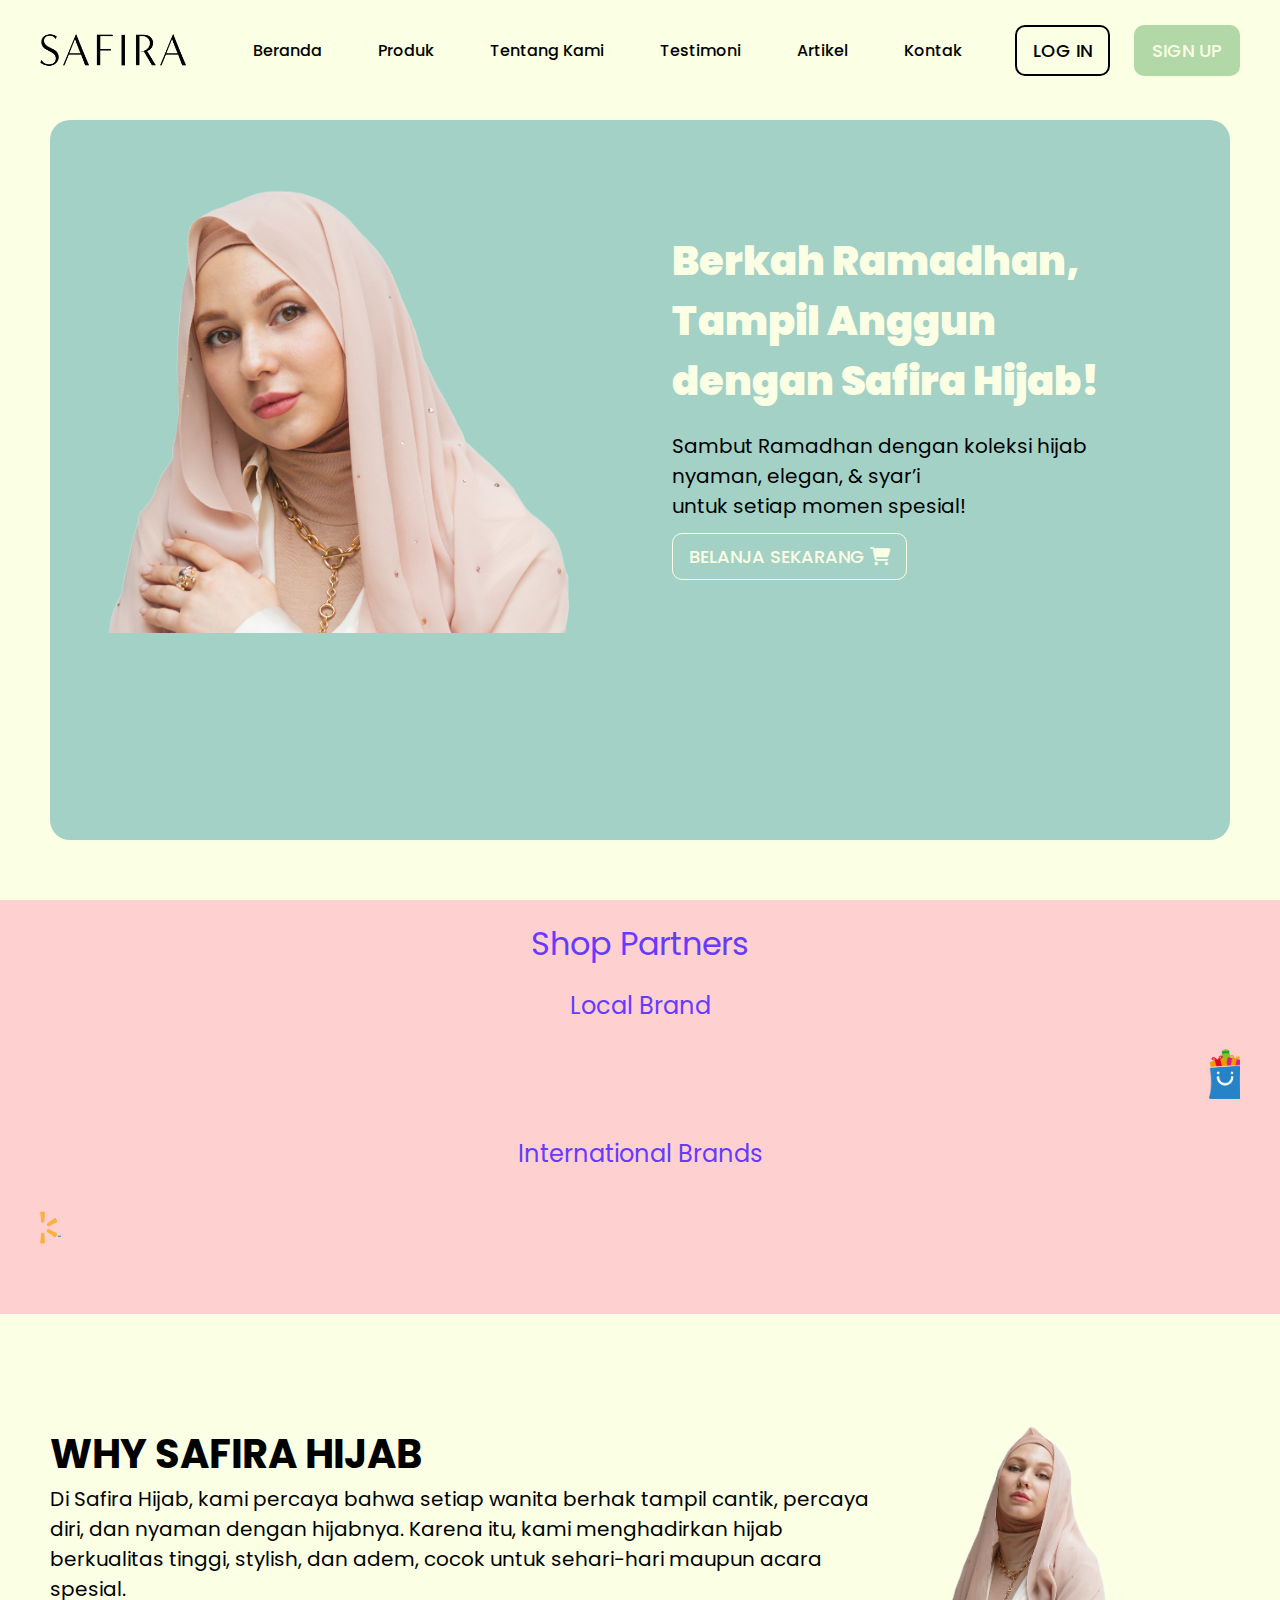
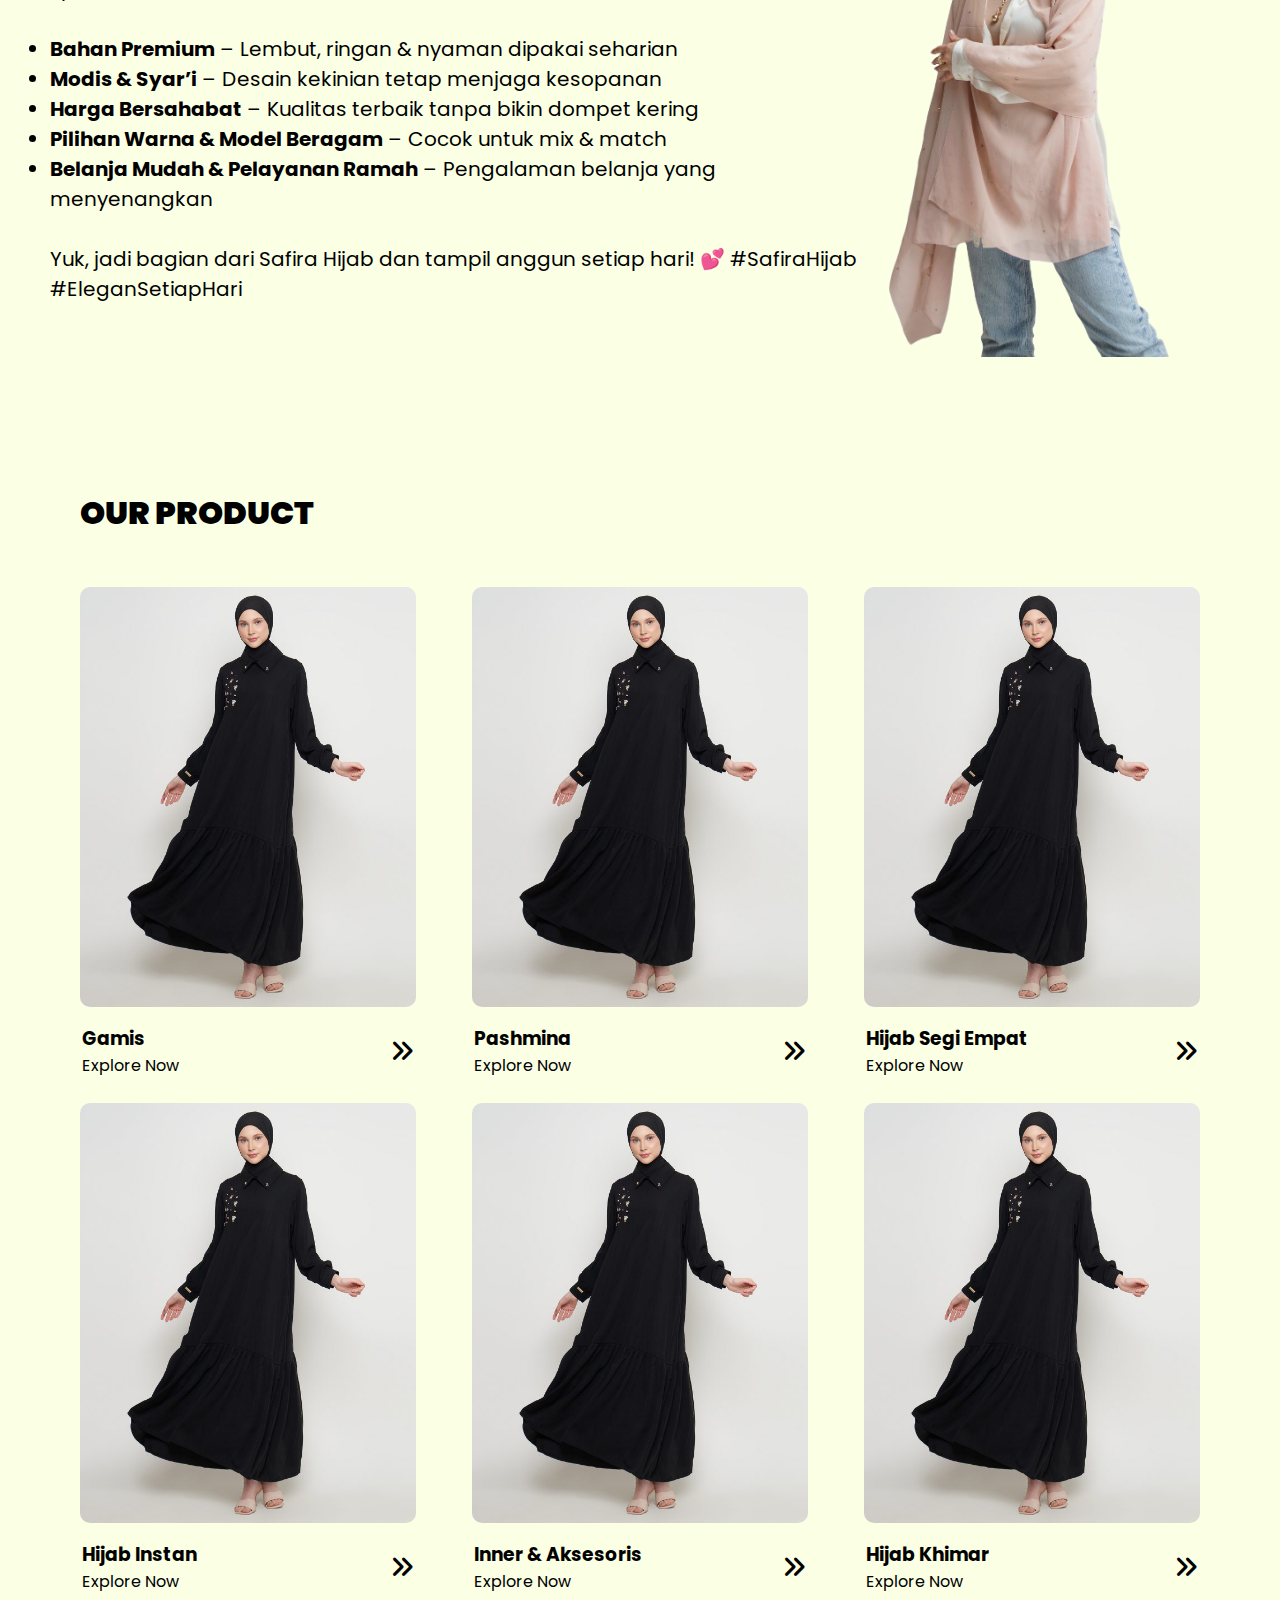
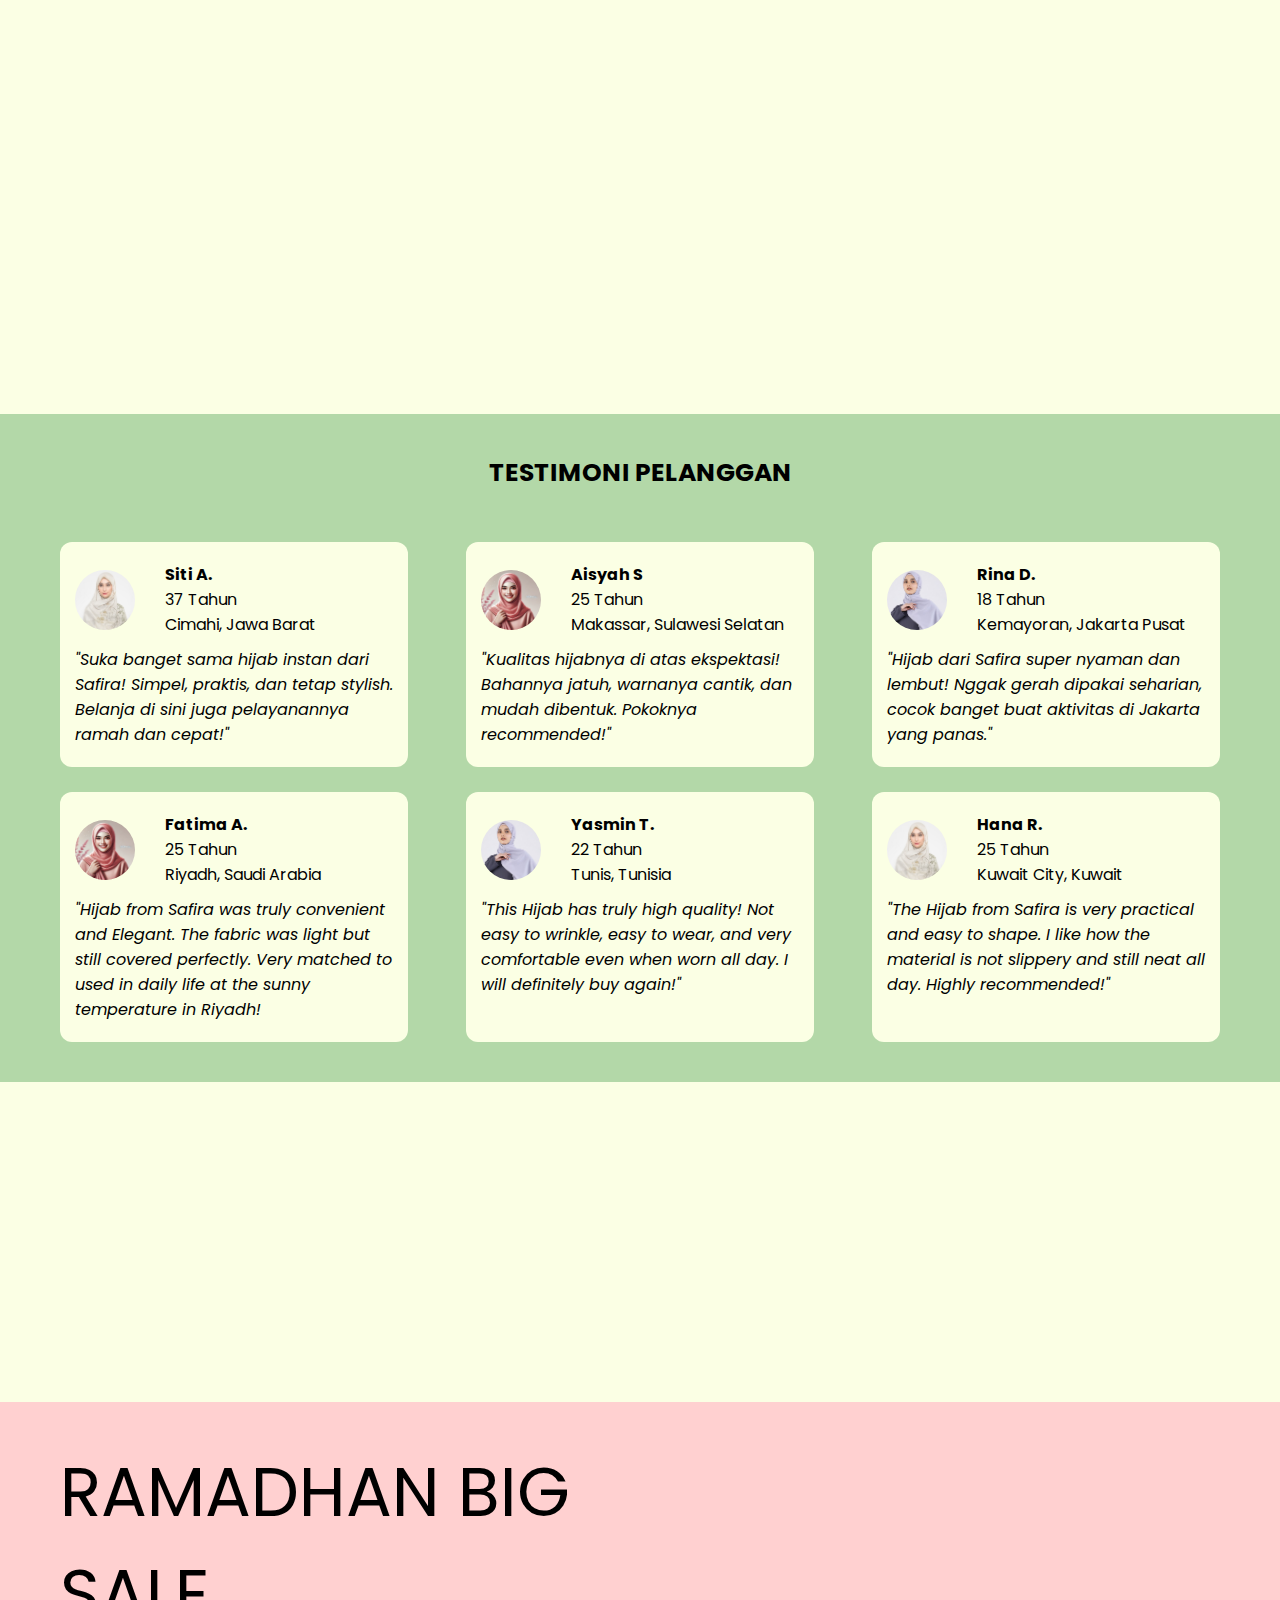
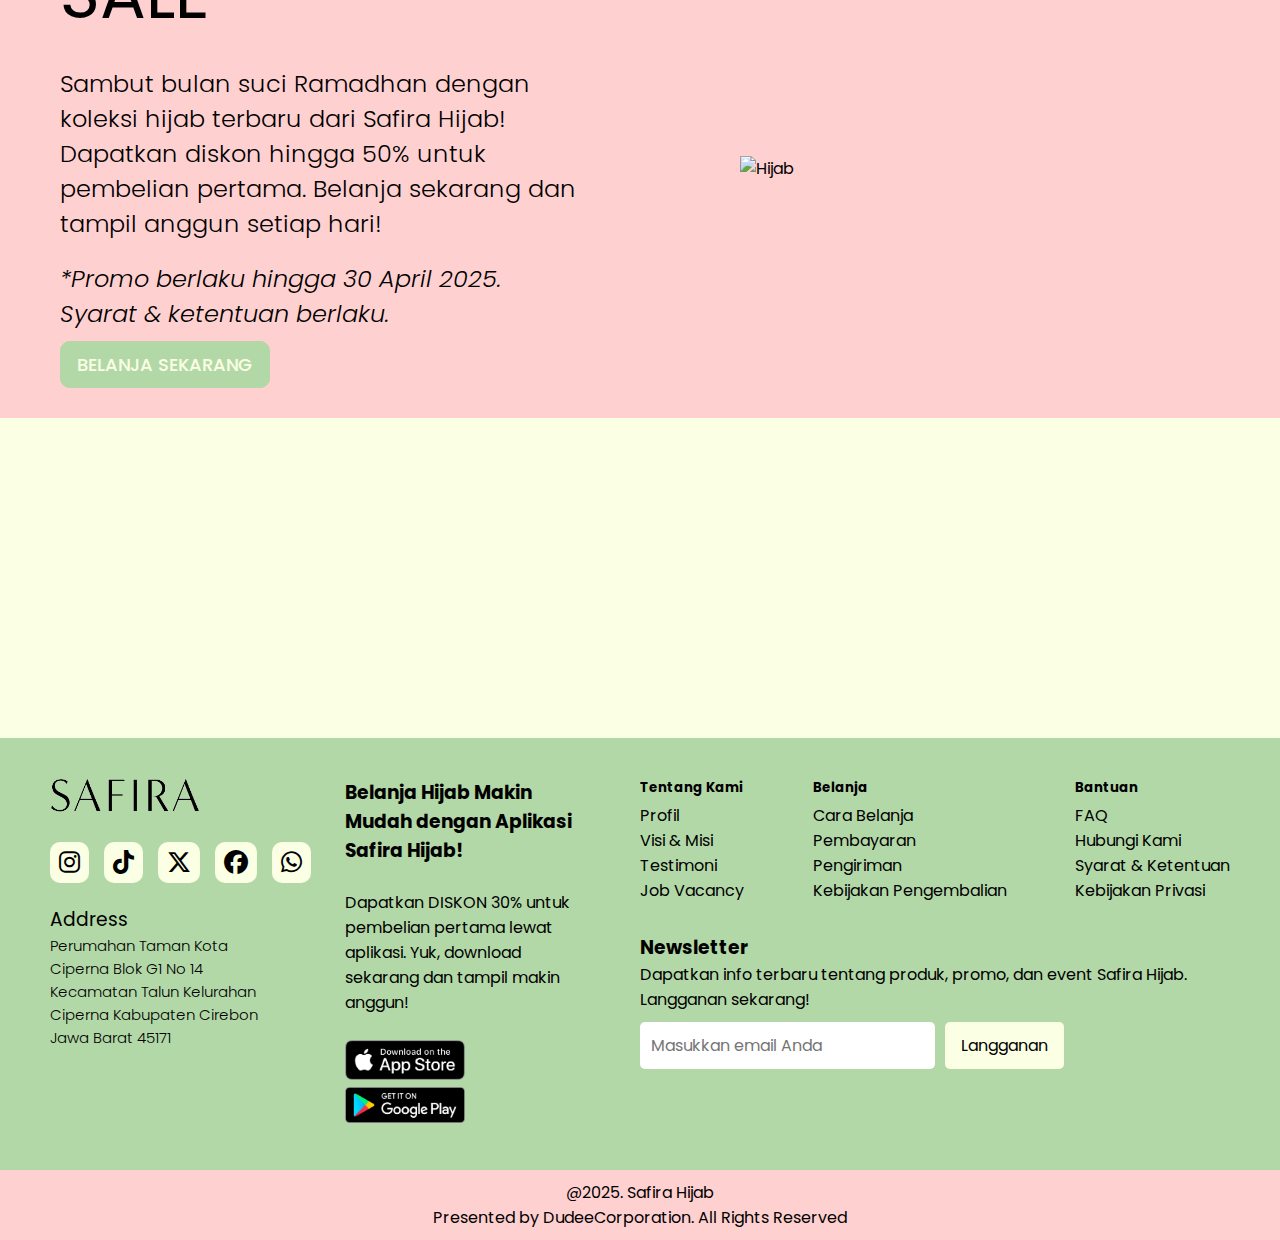
==== index.html @ 0e2db5dd "Safira Hijab First Deploy" ====
<!DOCTYPE html>
<html lang="en">
  <head>
    <meta charset="UTF-8" />
    <meta name="viewport" content="width=device-width, initial-scale=1.0" />
    <title>Safira Hijab | Hijab Simpel, Anggun, dan Stylish</title>
    <!-- CSS Links -->
    <link rel="stylesheet" href="style.css" />
    <!-- Google Fonts -->
    <link rel="preconnect" href="https://fonts.googleapis.com" />
    <link rel="preconnect" href="https://fonts.gstatic.com" crossorigin />
    <link
      href="https://fonts.googleapis.com/css2?family=Poppins:ital,wght@0,100;0,200;0,300;0,400;0,500;0,600;0,700;0,800;0,900;1,100;1,200;1,300;1,400;1,500;1,600;1,700;1,800;1,900&display=swap"
      rel="stylesheet"
    />
    <!-- Font Awesome -->
    <link
      rel="stylesheet"
      href="https://cdnjs.cloudflare.com/ajax/libs/font-awesome/6.7.2/css/all.min.css"
    />
  </head>
  <body>
    <!-- Header/Navbar and Home -->
    <header class="safira-hijab-header">
      <div class="header-logo">
        <img src="img/safira.png" alt="Safira Hijab Logo" />
      </div>

      <nav class="header-navbar">
        <ul>
          <li><a href="#">Beranda</a></li>
          <li><a href="#">Produk</a></li>
          <li><a href="#">Tentang Kami</a></li>
          <li><a href="#">Testimoni</a></li>
          <li><a href="#">Artikel</a></li>
          <li><a href="#">Kontak</a></li>
        </ul>
      </nav>

      <div class="header-log-in-and-sign-up-section">
        <a href="" class="log-in-button">LOG IN</a>
        <a href="" class="sign-up-button">SIGN UP</a>
      </div>
    </header>

    <!-- Safira Hijab Hero Section -->
    <section class="safira-hijab-hero-section">
      <div class="hero-section-image-and-content-section">
        <div class="hero-section-image">
          <img src="img/Hijab 3.png" alt=" Hijab" />
        </div>

        <div class="hero-section-content">
          <h1>Berkah Ramadhan,<br />Tampil Anggun dengan Safira Hijab!</h1>
          <p>
            Sambut Ramadhan dengan koleksi hijab nyaman, elegan, & syar’i<br />untuk
            setiap momen spesial!
          </p>
          <a href="" class="shop-now-button"
            >BELANJA SEKARANG <i class="fas fa-shopping-cart"></i
          ></a>
        </div>
      </div>
    </section>

    <!-- Safira Hijab Online Shop Partners -->
    <section class="safira-hijab-online-shop-partners">
      <h3>Shop Partners</h3>

      <div class="local-brand">
        <h4>Local Brand</h4>

        <div class="local-brand-list">
          <marquee behavior="scroll" direction="left" scrollamount="5">
            <img src="img/Blibli.com.png" alt="Blibli" />
            <img src="img/Bukalapak.png" alt="Bukalapak" />
            <img src="img/Lazada.png" alt="Lazada" />
            <img src="img/tokopedia.png" alt="Tokopedia" />
            <img src="img/elzatta.webp" alt="Elzatta" />
            <img src="img/rabbani.png" alt="Rabbani" />
            <img src="img/Zalora_Group.png" alt="Zalora" />
            <img src="img/Zoya.png" alt="Zoya" />
          </marquee>
        </div>
      </div>

      <div class="international-brands">
        <h4>International Brands</h4>

        <div class="international-brands-list">
          <marquee behavior="scroll" direction="right" scrollamount="5">
            <img src="img/Shopee.png" alt="Shopee" />
            <img src="img/Tiktok Shop.png" alt="Tiktok Shop" />
            <img src="img/Alibaba.png" alt="Alibaba" />
            <img src="img/Amazon-Logo.png" alt="Amazon" />
            <img src="img/EBay.png" alt="eBay" />
            <img src="img/Shopify_Logo.png" alt="Shopify" />
            <img src="img/Walmart.png" alt="Walmart" />
          </marquee>
        </div>
      </div>
    </section>

    <!-- Safira Hijab Main Section -->
    <main>
      <!-- Why Safira Hijab ? Section -->
      <article class="why-safira-hijab-section">
        <div class="why-safira-hijab-content">
          <h1>WHY SAFIRA HIJAB</h1>
          <p>
            Di Safira Hijab, kami percaya bahwa setiap wanita berhak tampil
            cantik, percaya diri, dan nyaman dengan hijabnya. Karena itu, kami
            menghadirkan hijab berkualitas tinggi, stylish, dan adem, cocok
            untuk sehari-hari maupun acara spesial.
          </p>

          <br />

          <ul>
            <li>
              <b>Bahan Premium</b> – Lembut, ringan & nyaman dipakai seharian
            </li>
            <li>
              <b>Modis & Syar’i</b> – Desain kekinian tetap menjaga kesopanan
            </li>
            <li>
              <b>Harga Bersahabat</b> – Kualitas terbaik tanpa bikin dompet
              kering
            </li>
            <li>
              <b>Pilihan Warna & Model Beragam</b> – Cocok untuk mix & match
            </li>
            <li>
              <b>Belanja Mudah & Pelayanan Ramah</b> – Pengalaman belanja yang
              menyenangkan
            </li>
          </ul>

          <br />

          <p>
            Yuk, jadi bagian dari Safira Hijab dan tampil anggun setiap hari! 💕
            #SafiraHijab #EleganSetiapHari
          </p>
        </div>

        <di class="why-safira-hijab-image">
          <img src="img/woman-wearing-hijab.png" alt="Hijab" />
        </di>
      </article>

      <!-- Safira Hijab Our Product Section -->
      <article class="safira-hijab-our-product-section">
        <h2>OUR PRODUCT</h2>

        <div class="product-list">
          <div class="product 1">
            <img src="img/Gamis.jpg" alt="Gamis" />
            <div class="product-content">
              <div class="product-text">
                <h3>Gamis</h3>
                <p>Explore Now</p>
              </div>

              <a href=""><i class="fas fa-angle-double-right"></i></a>
            </div>
          </div>

          <div class="product 2">
            <img src="img/Gamis.jpg" alt="Pashmina" />
            <div class="product-content">
              <div class="product-text">
                <h3>Pashmina</h3>
                <p>Explore Now</p>
              </div>

              <a href=""><i class="fas fa-angle-double-right"></i></a>
            </div>
          </div>

          <div class="product 3">
            <img src="img/Gamis.jpg" alt="Hijab Segi Empat" />
            <div class="product-content">
              <div class="product-text">
                <h3>Hijab Segi Empat</h3>
                <p>Explore Now</p>
              </div>

              <a href=""><i class="fas fa-angle-double-right"></i></a>
            </div>
          </div>

          <div class="product 4">
            <img src="img/Gamis.jpg" alt="Hijab Instan" />
            <div class="product-content">
              <div class="product-text">
                <h3>Hijab Instan</h3>
                <p>Explore Now</p>
              </div>

              <a href=""><i class="fas fa-angle-double-right"></i></a>
            </div>
          </div>

          <div class="product 5">
            <img src="img/Gamis.jpg" alt="Inner dan Aksesoris" />
            <div class="product-content">
              <div class="product-text">
                <h3>Inner & Aksesoris</h3>
                <p>Explore Now</p>
              </div>

              <a href=""><i class="fas fa-angle-double-right"></i></a>
            </div>
          </div>

          <div class="product 6">
            <img src="img/Gamis.jpg" alt="Hijab Khimar" />
            <div class="product-content">
              <div class="product-text">
                <h3>Hijab Khimar</h3>
                <p>Explore Now</p>
              </div>

              <a href=""><i class="fas fa-angle-double-right"></i></a>
            </div>
          </div>
        </div>
      </article>

      <!-- Safira Hijab Testimoni Pelanggan Section -->
      <article class="safira-hijab-testimoni-pelanggan-section">
        <h3>TESTIMONI PELANGGAN</h3>

        <div class="testimoni-pelanggan-list">
          <div class="pelanggan 1">
            <div class="foto-nama-asal-dan-umur">
              <img src="img/Testimoni Profil.jpeg" alt="Testimoni 1" />

              <div class="nama-asal-dan-umur">
                <b>Siti A.</b>
                <p>37 Tahun<br>Cimahi, Jawa Barat</p>
              </div>
            </div>
            <div class="testimoni-text">
              <i>
                "Suka banget sama hijab instan dari Safira! Simpel, praktis,
                dan tetap stylish. Belanja di sini juga pelayanannya ramah 
                dan cepat!"
              </i>
            </div>
          </div>

          <div class="pelanggan 2">
            <div class="foto-nama-asal-dan-umur">
              <img src="img/Testimoni Profil 2.webp" alt="Testimoni 2" />

              <div class="nama-asal-dan-umur">
                <b>Aisyah S</b>
                <p>25 Tahun<br>Makassar, Sulawesi Selatan</p>
              </div>
            </div>
            <div class="testimoni-text">
              <i>
                "Kualitas hijabnya di atas ekspektasi! Bahannya jatuh,
                warnanya cantik, dan mudah dibentuk. Pokoknya recommended!"
              </i>
            </div>
          </div>

          <div class="pelanggan 3">
            <div class="foto-nama-asal-dan-umur">
              <img src="img/Testimoni Profil 3.jpg" alt="Testimoni 3" />

              <div class="nama-asal-dan-umur">
                <b>Rina D.</b>
                <p>18 Tahun<br>Kemayoran, Jakarta Pusat</p>
              </div>
            </div>
            <div class="testimoni-text">
              <i>
                "Hijab dari Safira super nyaman dan lembut! Nggak gerah 
                dipakai seharian, cocok banget buat aktivitas di Jakarta
                yang panas."
              </i>
            </div>
          </div>

          <div class="pelanggan 4">
            <div class="foto-nama-asal-dan-umur">
              <img src="img/Testimoni Profil 2.webp" alt="Testimoni 4" />

              <div class="nama-asal-dan-umur">
                <b>Fatima A.</b>
                <p>25 Tahun<br>Riyadh, Saudi Arabia</p>
              </div>
            </div>
            <div class="testimoni-text">
              <i>
                "Hijab from Safira was truly convenient and Elegant. The fabric
                was light but still covered perfectly. Very matched to used
                in daily life at the sunny temperature in Riyadh!
              </i>
            </div>
          </div>

          <div class="pelanggan 5">
            <div class="foto-nama-asal-dan-umur">
              <img src="img/Testimoni Profil 3.jpg" alt="Testimoni 5" />

              <div class="nama-asal-dan-umur">
                <b>Yasmin T.</b>
                <p>22 Tahun<br />Tunis, Tunisia</p>
              </div>
            </div>
            <div class="testimoni-text">
                <i>
                "This Hijab has truly high quality! Not easy to wrinkle,
                easy to wear, and very comfortable even when worn all day.
                I will definitely buy again!"
                </i>
            </div>
          </div>

          <div class="pelanggan 6">
            <div class="foto-nama-asal-dan-umur">
              <img src="img/Testimoni Profil.jpeg" alt="Testimoni 6" />

              <div class="nama-asal-dan-umur">
                <b>Hana R.</b>
                <p>25 Tahun<br />Kuwait City, Kuwait</p>
              </div>
            </div>
            <div class="testimoni-text">
              <i>
                "The Hijab from Safira is very practical and easy 
                to shape. I like how the material is not slippery 
                and still neat all day. Highly recommended!"
              </i>
            </div>
          </div>
        </div>
      </article>

    <!-- Safira Hijab Ramadhan Special Promo -->
    <article class="safira-hijab-big-sale-promo-section">
        <div class="big-sale-promo-content">
            <div class="big-sale-promo-content-text">
                <h1>RAMADHAN BIG SALE</h1>
                <p>
                Sambut bulan suci Ramadhan dengan koleksi hijab terbaru dari Safira
                Hijab! Dapatkan diskon hingga 50% untuk pembelian pertama. Belanja
                sekarang dan tampil anggun setiap hari!
                </p>
                <i>
                *Promo berlaku hingga 30 April 2025. Syarat & ketentuan berlaku.
                </i>
            </div>

            <a href="" class="shop-now-button">BELANJA SEKARANG</a>
        </div>
    
        <div class="big-sale-promo-image">
            <img src="img/Hijab.png" alt="Hijab" />
        </div>
    </article>

    <!-- Safira Hijab Blog Section -->
    
    </main>

    <!-- Safira Hijab Footer Section -->
    <footer class="safira-hijab-footer-section">
      <div class="footer-content">
        <div class="footer-logo-social-media-and-address">
            
            <div class="footer-logo">
                <img src="img/safira Logo footer.png" alt="Safira Logo" width="150" />
            </div>

            <ul class="social-media-logo-list">
                <li><a href=""><i class="fab fa-instagram"></i></a></li>
                <li><a href=""><i class="fab fa-tiktok"></i></a></li>
                <li><a href=""><i class="fab fa-x-twitter"></i></a></li>
                <li><a href=""><i class="fab fa-facebook"></i></a></li>
                <li><a href=""><i class="fab fa-whatsapp"></i></a></li>
            </ul>

            <div class="address">
                <h3>Address</h3>
                <p>
                Perumahan Taman Kota Ciperna Blok G1 No 14 Kecamatan Talun
                Kelurahan Ciperna Kabupaten Cirebon Jawa Barat 45171
                </p>
            </div>
        </div>

        <div class="footer-download-app-section">
          <div class="footer-download-app-text">
            <h3>Belanja Hijab Makin Mudah 
            dengan Aplikasi Safira Hijab!</h3>
            <p>
              Dapatkan DISKON 30% untuk pembelian pertama lewat 
              aplikasi. Yuk, download sekarang dan tampil makin anggun!
            </p>
          </div>

          <div class="footer-download-app">
            <a href=""><img src="img/Download on The App Store.png" alt="Google Play Store" width="120"/></a>
            <a href=""><img src="img/Get in on Google Play.png" alt="Apple App Store" width="120"/></a>
          </div>
        </div>

        <div class="footer-navbar-list-and-newsletter">
            <div class="footer-navbar-list">
                <div class="tentang-kami list">
                    <h5>Tentang Kami</h5>
                    <ul>
                        <li><a href="">Profil</a></li>
                        <li><a href="">Visi & Misi</a></li>
                        <li><a href="">Testimoni</a></li>
                        <li><a href="">Job Vacancy</a></li>
                    </ul>
                </div>
    
                <div class="belanja list">
                    <h5>Belanja</h5>
                    <ul>
                        <li><a href="">Cara Belanja</a></li>
                        <li><a href="">Pembayaran</a></li>
                        <li><a href="">Pengiriman</a></li>
                        <li><a href="">Kebijakan Pengembalian</a></li>
                    </ul>
                </div>
    
                <div class="bantuan list">
                    <h5>Bantuan</h5>
                    <ul>
                        <li><a href="">FAQ</a></li>
                        <li><a href="">Hubungi Kami</a></li>
                        <li><a href="">Syarat & Ketentuan</a></li>
                        <li><a href="">Kebijakan Privasi</a></li>
                    </ul>
                </div>
            </div>

            <div class="footer-newsletter">
                <h3>Newsletter</h3>
                <p>
                    Dapatkan info terbaru tentang produk, promo, dan event 
                    Safira Hijab. Langganan sekarang!
                </p>
                <form action="">
                    <input type="email" placeholder="Masukkan email Anda" />
                    <button type="submit">Langganan</button>
                </form>
            </div>
        </div>
      </div>

      <div class="footer-copyright">
        <p>@2025. Safira Hijab<br>Presented by DudeeCorporation. 
        All Rights Reserved</p>
      </div>
    </footer>
  </body>
</html>
---- style.css ----
* {
    box-sizing: border-box;
    margin: 0;
    padding: 0;
    font-family: "Poppins", sans-serif;
}

html {
    scroll-behavior: smooth;
}

body {
    background-color: #FBFFE4;
}

/* Header */
header {
    padding: 0 20px;
    align-items: center;
    display: flex;
    flex-direction: row;
    justify-content: space-between;
}

header .header-logo img {
    width: 180px;
}

header .header-navbar ul {
    display: flex;
    list-style: none;
    gap: 2.25rem;
}

header .header-navbar ul li a {
    color: #000;
    text-decoration: none;
    font-weight: 500;
    font-size: 1rem;
    padding: 10px;
    border-radius: 5px;
    transition: all 0.3s ease;
}

header .header-navbar ul li a:hover {
    background-color: #B3D8A8;
    color: #FBFFE4;
}

.header-log-in-and-sign-up-section {
    display: flex;
    gap: 1.5rem;
    margin-right: 20px;
}

.header-log-in-and-sign-up-section  a.log-in-button {
    background-color: transparent;
    border-radius: 10px;
    border: 2px solid #000;
    color: #000;
    padding: 10px 16px;
    font-weight: 500;
    font-size: 18px;
    text-decoration: none;
    transition: all 0.3s ease;
}

.header-log-in-and-sign-up-section  a.log-in-button:hover {
    background-color: #B3D8A8;
    border: 2px solid #B3D8A8;
    color: #FBFFE4;
}

.header-log-in-and-sign-up-section  a.sign-up-button {
    background-color: #B3D8A8;
    border-radius: 10px;
    border: 2px solid #B3D8A8;
    color: #FBFFE4;
    padding: 10px 16px;
    font-weight: 500;
    font-size: 18px;
    text-decoration: none;
    transition: all 0.3s ease;
}

.header-log-in-and-sign-up-section  a.sign-up-button:hover {
    background-color: transparent;
    border: 2px solid #000;
    color: #000;
}

/* Hero */
.safira-hijab-hero-section {
    margin-inline: 50px;
    margin-block-start: 20px;
    margin-block-end: 60px;
    border-radius: 20px;
    padding: 10px 20px;
    background-color: #A3D1C6;
    height: 80vh;
}

.safira-hijab-hero-section .hero-section-image-and-content-section {
    display: flex;
    flex-direction: row;
    transform: translateY(32px);
}

.safira-hijab-hero-section .hero-section-image-and-content-section
.hero-section-image {
    width: 45%;
}

.hero-section-image img {
    width: 525px;
}

.safira-hijab-hero-section .hero-section-image-and-content-section
.hero-section-content {
    width: 450px;
    margin: auto;
    font-size: 20px;
}

.safira-hijab-hero-section .hero-section-image-and-content-section
.hero-section-content h1 {
    font-size: 2.5rem;
    font-weight: 900;
    margin-bottom: 20px;
    color: #FBFFE4;
}

.safira-hijab-hero-section .hero-section-image-and-content-section
.hero-section-content p {
    margin-bottom: 20px;
}

.safira-hijab-hero-section .hero-section-image-and-content-section
.hero-section-content a {
    background-color: transparent;
    border-radius: 10px;
    color: #FBFFE4;
    padding: 10px 16px;
    border: 1px solid #FBFFE4;
    font-weight: 500;
    font-size: 18px;
    text-decoration: none;
    transition: all 0.3s ease;
    margin-top: 20px;
}

.safira-hijab-hero-section .hero-section-image-and-content-section
.hero-section-content a:hover {
    background-color: #B3D8A8;
    border: 1px solid #B3D8A8;
    color: black;
}

/* Brand Section */
.safira-hijab-online-shop-partners {
    background-color: #ffd0d0;
    padding: 20px 40px;
    text-align: center;
    color: #653bff;
    margin-block-end: 60px;
}

.safira-hijab-online-shop-partners h3 {
    font-size: 2rem;
    font-weight: 400;
    margin-bottom: 20px;
}

.safira-hijab-online-shop-partners h4 {
    font-size: 1.5rem;
    font-weight: 400;
    margin-bottom: 20px;
}

.safira-hijab-online-shop-partners div {
    margin-bottom: 30px;
}

.safira-hijab-online-shop-partners .local-brand-list,
.safira-hijab-online-shop-partners .international-brands-list {
    display: flex;
    justify-content: center;
}

.safira-hijab-online-shop-partners img {
    width: 150px;
    margin: 0 20px;
    text-align: center;
}

/* Why Safira Hijab ? */
.why-safira-hijab-section {
    display: flex;
    flex-direction: row;
    justify-content: space-between;
    padding-inline: 50px;
    padding-block: 50px;
}

.why-safira-hijab-section .why-safira-hijab-content {
    width: 70%;
    font-size: 20px;
}

.why-safira-hijab-section .why-safira-hijab-image {
    width: 30%;
}

.why-safira-hijab-section .why-safira-hijab-image img {
    width: 300px;
}

/* Product List */
.safira-hijab-our-product-section {
    padding: 75px 80px;
}

.safira-hijab-our-product-section h2 {
    font-size: 2rem;
    font-weight: 900;
    margin-bottom: 50px;
}

.safira-hijab-our-product-section .product-list {
    display: flex;
    justify-content: space-between;
    flex-wrap: wrap;
    gap: 5%;
}

.safira-hijab-our-product-section .product-list .product {
    width: 30%;
    margin-block-end: 25px;
}


.safira-hijab-our-product-section .product-list .product img {
    width: 100%;
    border-radius: 10px;
}

.safira-hijab-our-product-section .product-list .product .product-content {
    display: flex;
    flex-direction: row;
    justify-content: space-between;
    margin-block-start: 10px;
    padding: 0 2px;
    align-items: center;
}

.safira-hijab-our-product-section .product-list .product .product-content a {
    text-decoration: none;
    color: #000;
    font-size: 1.5rem;
    font-weight: 500;
    transition: all 0.3s ease;
}

.safira-hijab-our-product-section .product-list .product .product-content a:hover {
    color: #B3D8A8;
}

/* Testimoni Pelanggan */
.safira-hijab-testimoni-pelanggan-section {
    padding: 40px 60px;
    background-color: #B3D8A8;
    margin-block: 20rem;
}

.safira-hijab-testimoni-pelanggan-section h3 {
    text-align: center;
    font-size: 25px;
    margin-block-end: 50px;
}

.safira-hijab-testimoni-pelanggan-section .testimoni-pelanggan-list  {
    display: flex;
    flex-direction: row;
    flex-wrap: wrap;
    flex: 1 1;
    gap: 5%;
    row-gap: 25px;
}

.testimoni-pelanggan-list .pelanggan {
    width: 30%;
    background-color: #FBFFE4;
    padding: 10px 15px;
    border-radius: 12px;
}

.pelanggan .foto-nama-asal-dan-umur {
    display: flex;
    align-items: center;
    gap: 30px;
    margin-block-end: 10px;
    margin-block-start: 10px;
}

.pelanggan .foto-nama-asal-dan-umur img {
    width: 60px;
    border-radius: 50%;
}

.pelanggan .testimoni-text {
    margin-block-start: 10px;
    margin-block-end: 10px;
}

/* Special Promo */
.safira-hijab-big-sale-promo-section {
    padding: 40px 60px;
    background-color: #ffd0d0;
    margin-block: 20rem;
    display: flex;
    flex-direction: row;
    justify-content: center;
    align-items: center;
    gap: 5%;
}

.safira-hijab-big-sale-promo-section .big-sale-promo-content {
    width: 45%;
}

.safira-hijab-big-sale-promo-section .big-sale-promo-content
.big-sale-promo-content-text {
    margin-block-end: 20px;
}

.safira-hijab-big-sale-promo-section .big-sale-promo-content h1 {
    font-size: 4.25rem;
    font-weight: 400;
    margin-block-end: 20px;
}

.safira-hijab-big-sale-promo-section .big-sale-promo-content p {
    font-size: 1.5rem;
    font-weight: 300;
    margin-block-end: 20px;
}

.safira-hijab-big-sale-promo-section .big-sale-promo-content i {
    font-size: 1.5rem;
    font-weight: 300;
}

.safira-hijab-big-sale-promo-section .big-sale-promo-content a {
    background-color: #B3D8A8;
    border-radius: 10px;
    color: #FBFFE4;
    padding: 10px 16px;
    border: 1px solid #B3D8A8;
    font-weight: 500;
    font-size: 18px;
    text-decoration: none;
    transition: all 0.3s ease;
    margin-block-end: 50px;
}

.safira-hijab-big-sale-promo-section .big-sale-promo-content a:hover {
    background-color: #ffd0d0;
    border: 1px solid #000;
    color: #000;
}

.safira-hijab-big-sale-promo-section .big-sale-promo-image {
    width: 50%;
}

.safira-hijab-big-sale-promo-section .big-sale-promo-image img {
    width: 350px;
    transform: translateX(100px) translateY(58px);
}

/* Footer Section */
footer {
    height: fit-content;
    background-color: #B3D8A8;
}

footer .footer-content {
    padding: 40px 50px;
    display: flex;
    gap: 5%;
}

footer .footer-content .footer-logo-social-media-and-address {
    width: 20%;
}

footer .footer-content .footer-logo-social-media-and-address div {
    margin-block-end: 25px;
}

footer .footer-content .footer-logo-social-media-and-address ul {
    display: flex;
    gap: 15px;
    list-style: none;
    margin-block-end: 25px;
}

footer .footer-content .footer-logo-social-media-and-address ul li a {
    text-decoration: none;
    color: #000;
    font-size: 1.5rem;
    transition: all 0.3s ease;
    padding: 3px 8px;
    border: 1px solid transparent;
    border-radius: 10px;
    background-color: #FBFFE4;
}

footer .footer-content .footer-logo-social-media-and-address ul li a:hover {
    background-color: #B3D8A8;
    color: #FBFFE4;
    border: 1px solid #FBFFE4;
}

footer .footer-content .footer-logo-social-media-and-address .address h3 {
    font-weight: 400;
}

footer .footer-content .footer-logo-social-media-and-address .address p {
    font-size: 15px;
    font-weight: 300;
}

footer .footer-content .footer-download-app-section {
    width: 20%;
}

footer .footer-content .footer-download-app-section h3,
footer .footer-content .footer-download-app-section p {
    margin-block-end: 25px;
}

footer .footer-content .footer-download-app-section .footer-download-app {
    display: flex;
    flex-direction: column;
}

footer .footer-content .footer-navbar-list-and-newsletter {
    width: 50%;
}

footer .footer-content .footer-navbar-list-and-newsletter 
.footer-navbar-list {
    display: flex;
    flex-direction: row;
    justify-content: space-between;
    gap: 5%;
}

footer .footer-content .footer-navbar-list-and-newsletter 
.footer-navbar-list .list ul {
    list-style: none;
    margin-block-start: 5px;
}

footer .footer-content .footer-navbar-list-and-newsletter 
.footer-navbar-list .list ul li a {
    text-decoration: none;
    color: #000;
    transition: all 0.3s ease;
}

footer .footer-content .footer-navbar-list-and-newsletter 
.footer-navbar-list .list ul li a:hover {
    color: #FBFFE4;
}

footer .footer-content .footer-navbar-list-and-newsletter 
.footer-newsletter {
    margin-block-start: 30px;
}

footer .footer-content .footer-navbar-list-and-newsletter
.footer-newsletter form {
    display: flex;
    gap: 10px;
    margin-block-start: 10px;
}

footer .footer-content .footer-navbar-list-and-newsletter
.footer-newsletter form input[type="email"] {
    padding: 10px;
    border-radius: 5px;
    border: 1px solid transparent;
    width: 50%;
    font-size: 16px;
}

footer .footer-content .footer-navbar-list-and-newsletter
.footer-newsletter form input[type="email"]:focus {
    outline: none;
}

footer .footer-content .footer-navbar-list-and-newsletter
.footer-newsletter form button {
    padding: 10px 15px;
    border-radius: 5px;
    border: 1px solid transparent;
    background-color: #FBFFE4;
    color: #000;
    font-size: 16px;
    cursor: pointer;
    transition: all 0.3s ease;
}

footer .footer-content .footer-navbar-list-and-newsletter
.footer-newsletter form button:hover {
    background-color: #B3D8A8;
    color: #FBFFE4;
    border: 1px solid #FBFFE4;
}

footer .footer-copyright {
    background-color: #ffd0d0;
    padding: 10px 20px;
    font-size: 16px;
    text-align: center;
}
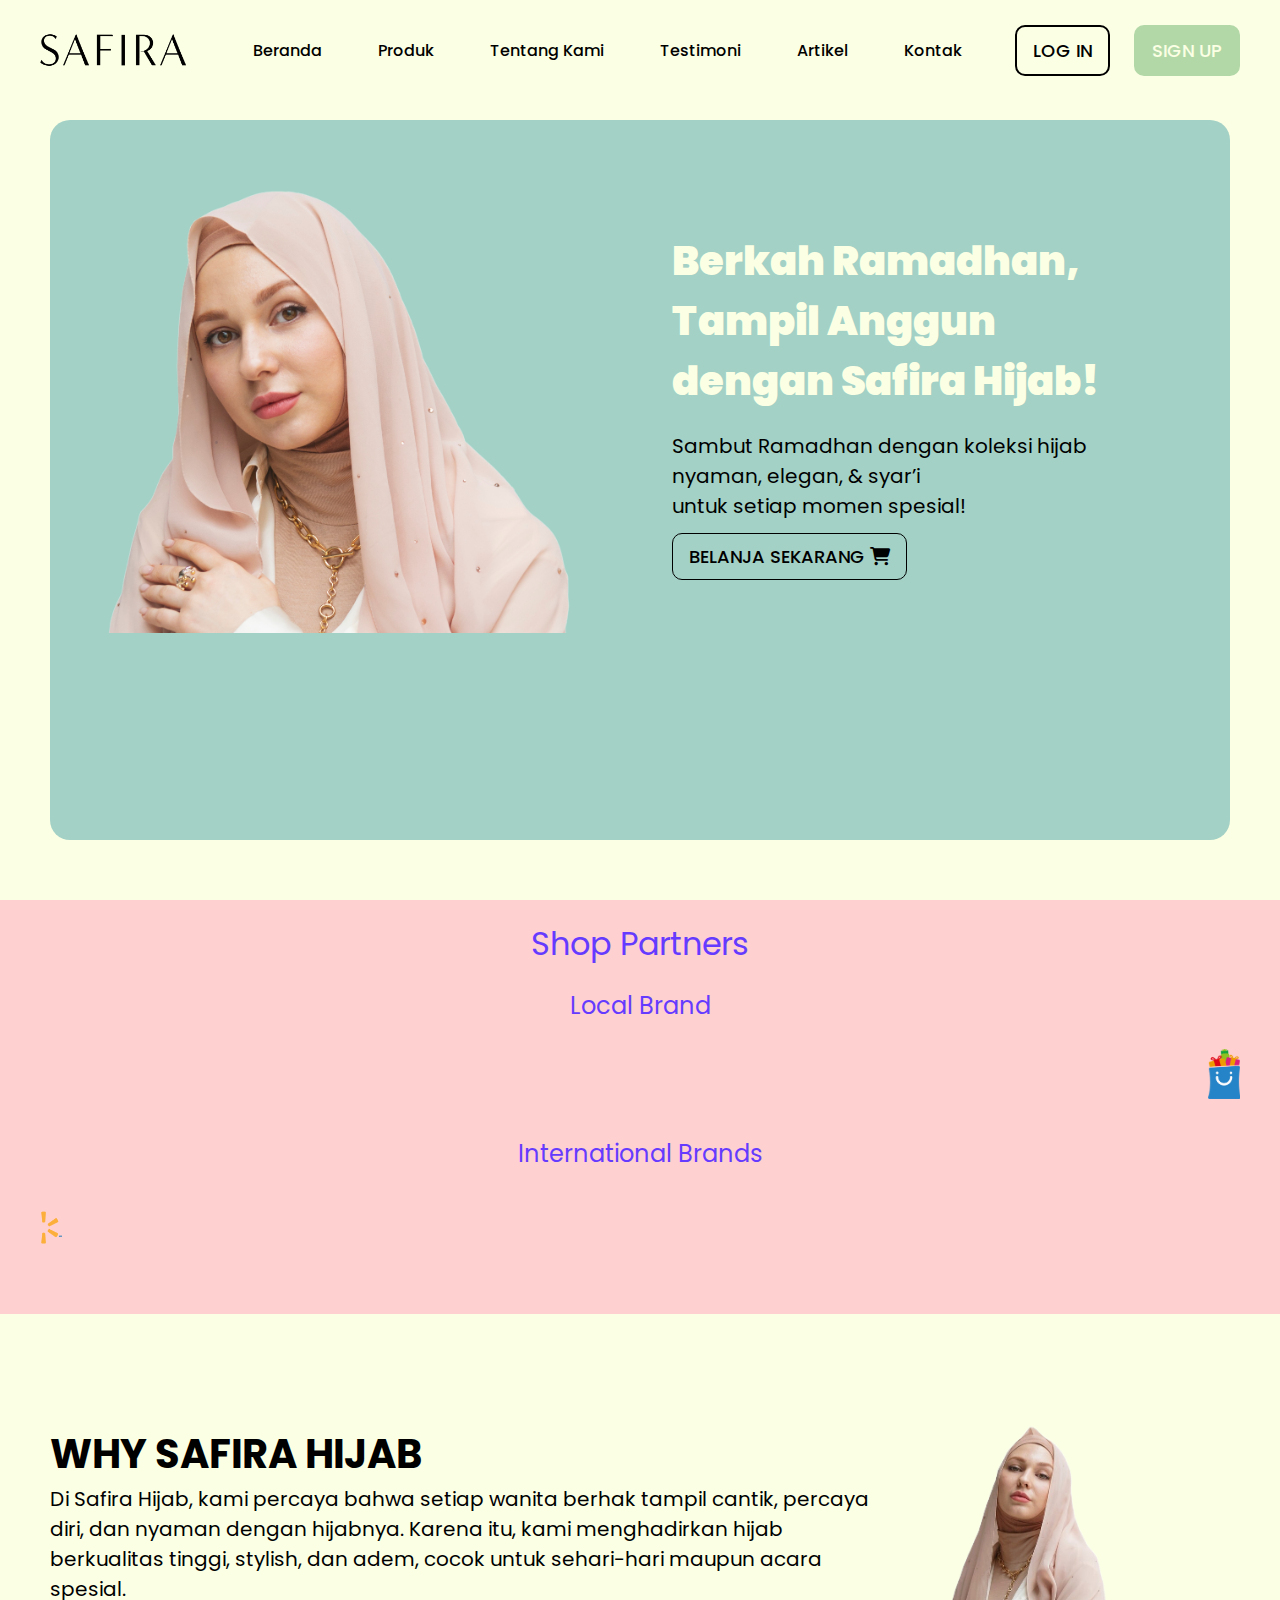
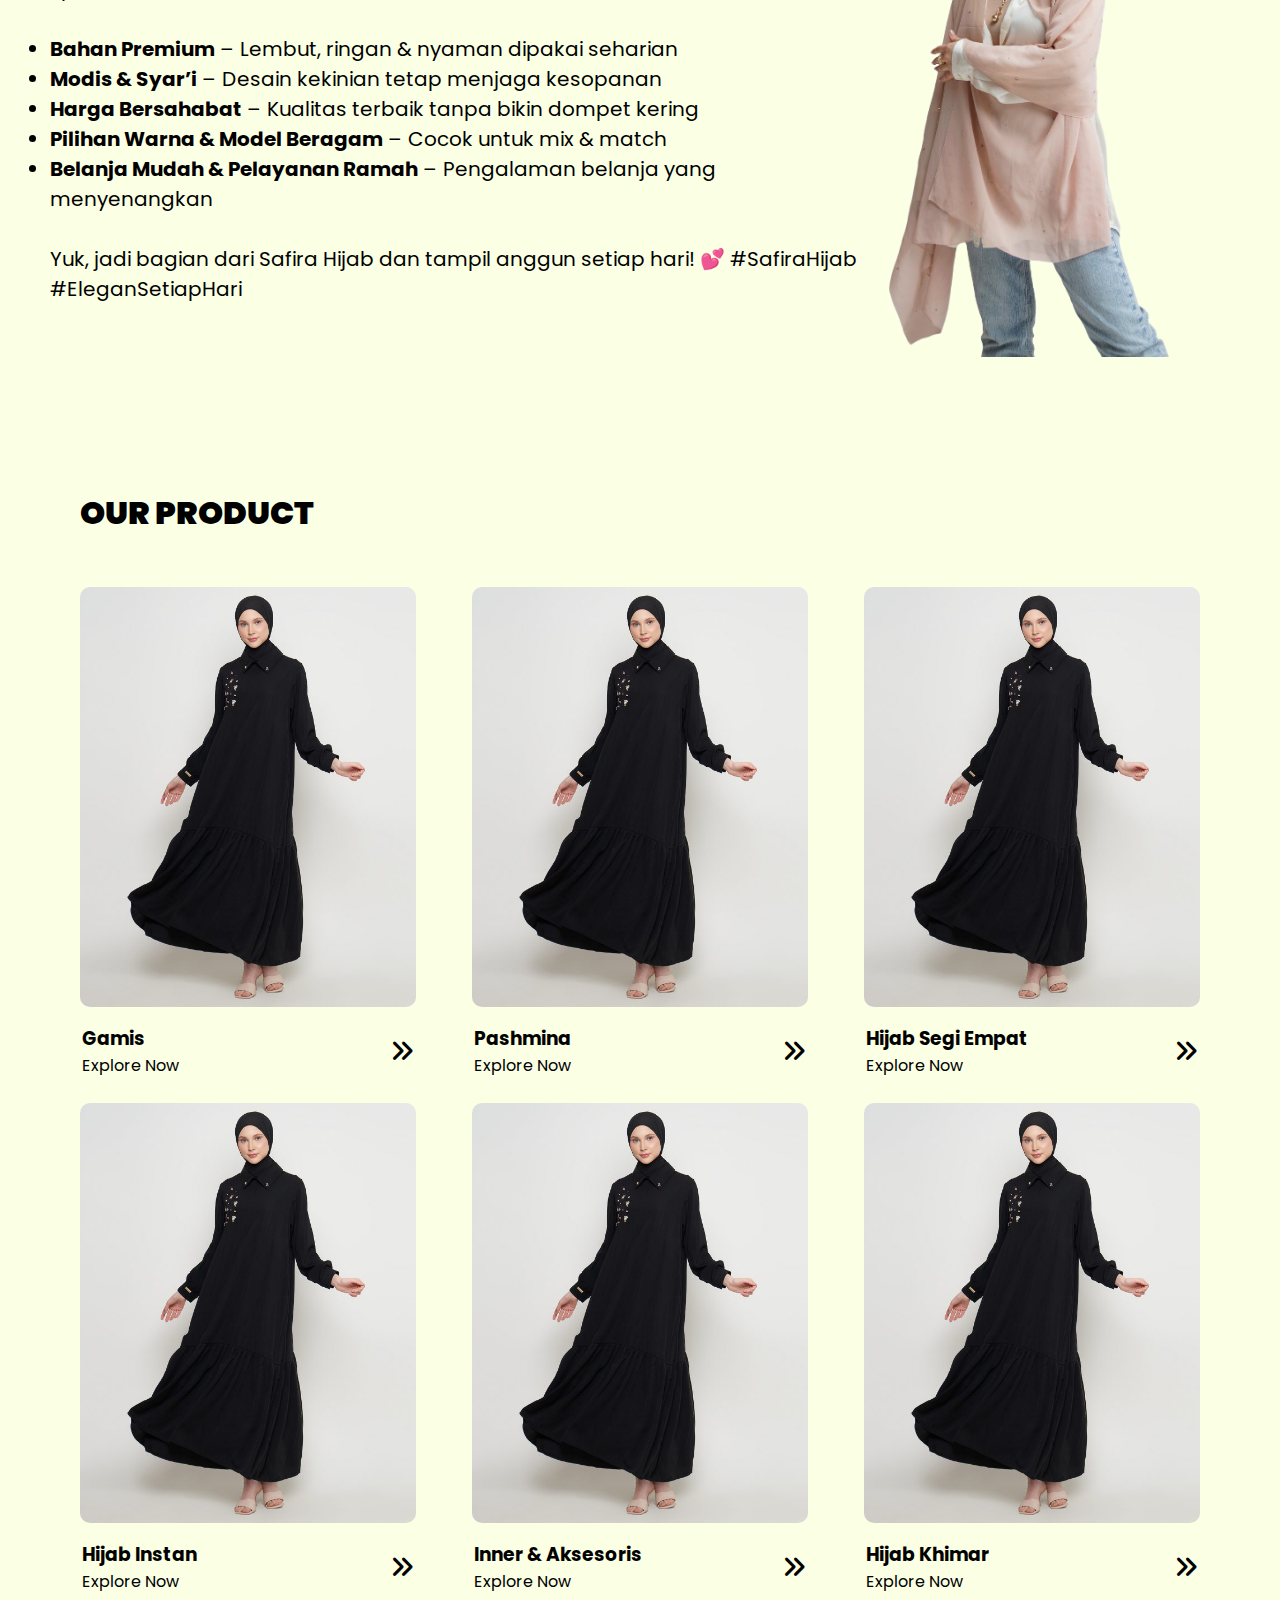
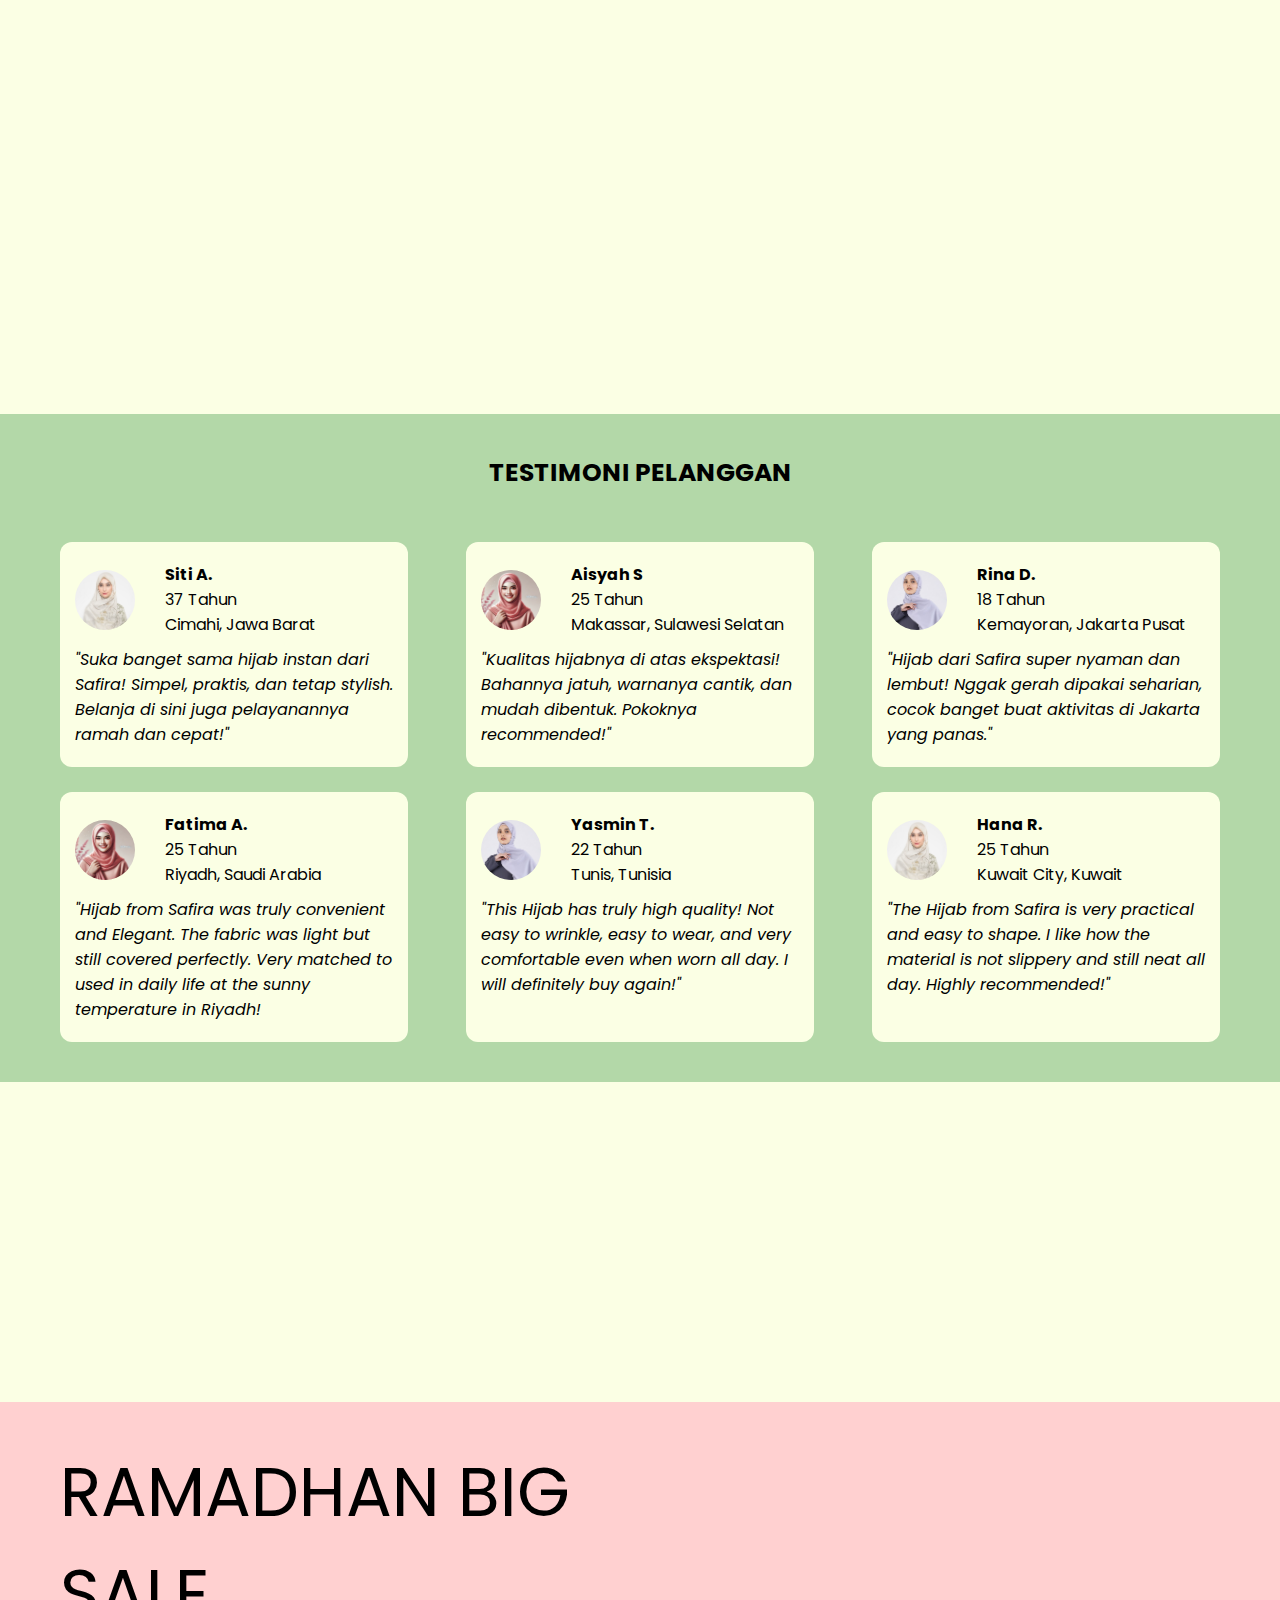
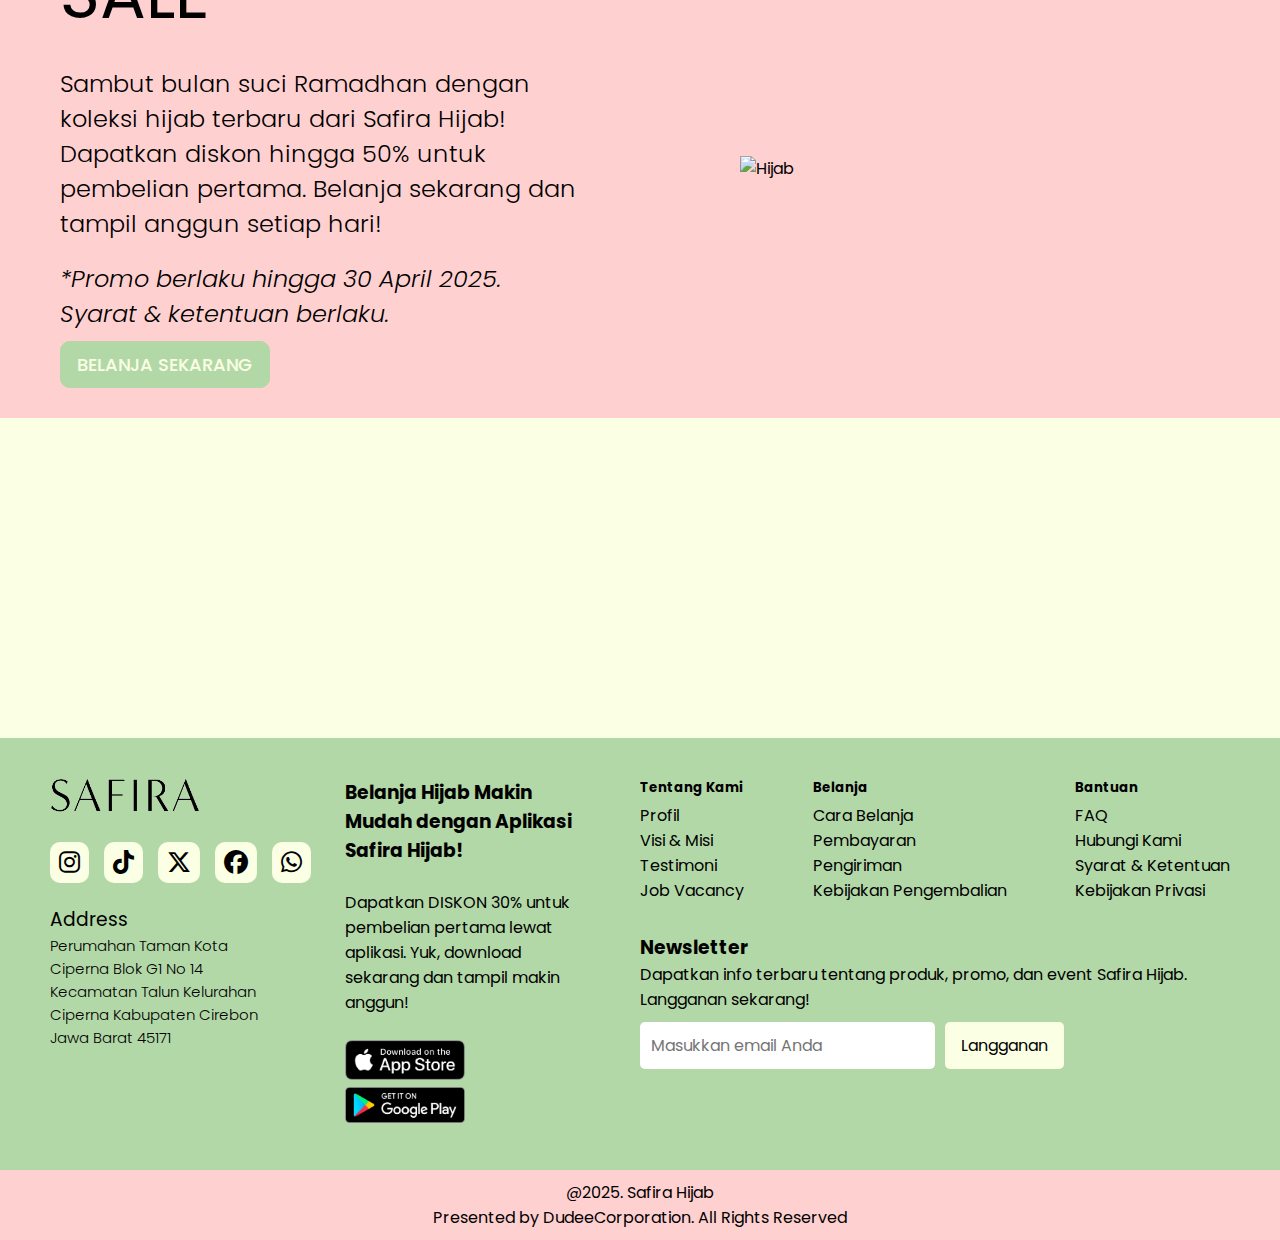
==== commit 0a30e7d4: "Navbar Update" ====
--- a/index.html
+++ b/index.html
@@ -29,9 +29,9 @@
       <nav class="header-navbar">
         <ul>
           <li><a href="#">Beranda</a></li>
-          <li><a href="#">Produk</a></li>
+          <li><a href="#produk">Produk</a></li>
           <li><a href="#">Tentang Kami</a></li>
-          <li><a href="#">Testimoni</a></li>
+          <li><a href="#testimoni">Testimoni</a></li>
           <li><a href="#">Artikel</a></li>
           <li><a href="#">Kontak</a></li>
         </ul>
@@ -150,7 +150,7 @@
       </article>
 
       <!-- Safira Hijab Our Product Section -->
-      <article class="safira-hijab-our-product-section">
+      <article class="safira-hijab-our-product-section" id="product">
         <h2>OUR PRODUCT</h2>
 
         <div class="product-list">
@@ -229,7 +229,7 @@
       </article>
 
       <!-- Safira Hijab Testimoni Pelanggan Section -->
-      <article class="safira-hijab-testimoni-pelanggan-section">
+      <article class="safira-hijab-testimoni-pelanggan-section" id="testimoni">
         <h3>TESTIMONI PELANGGAN</h3>
 
         <div class="testimoni-pelanggan-list">
--- a/style.css
+++ b/style.css
@@ -139,9 +139,9 @@
 .hero-section-content a {
     background-color: transparent;
     border-radius: 10px;
-    color: #FBFFE4;
+    color: #000;
     padding: 10px 16px;
-    border: 1px solid #FBFFE4;
+    border: 1px solid #000;
     font-weight: 500;
     font-size: 18px;
     text-decoration: none;
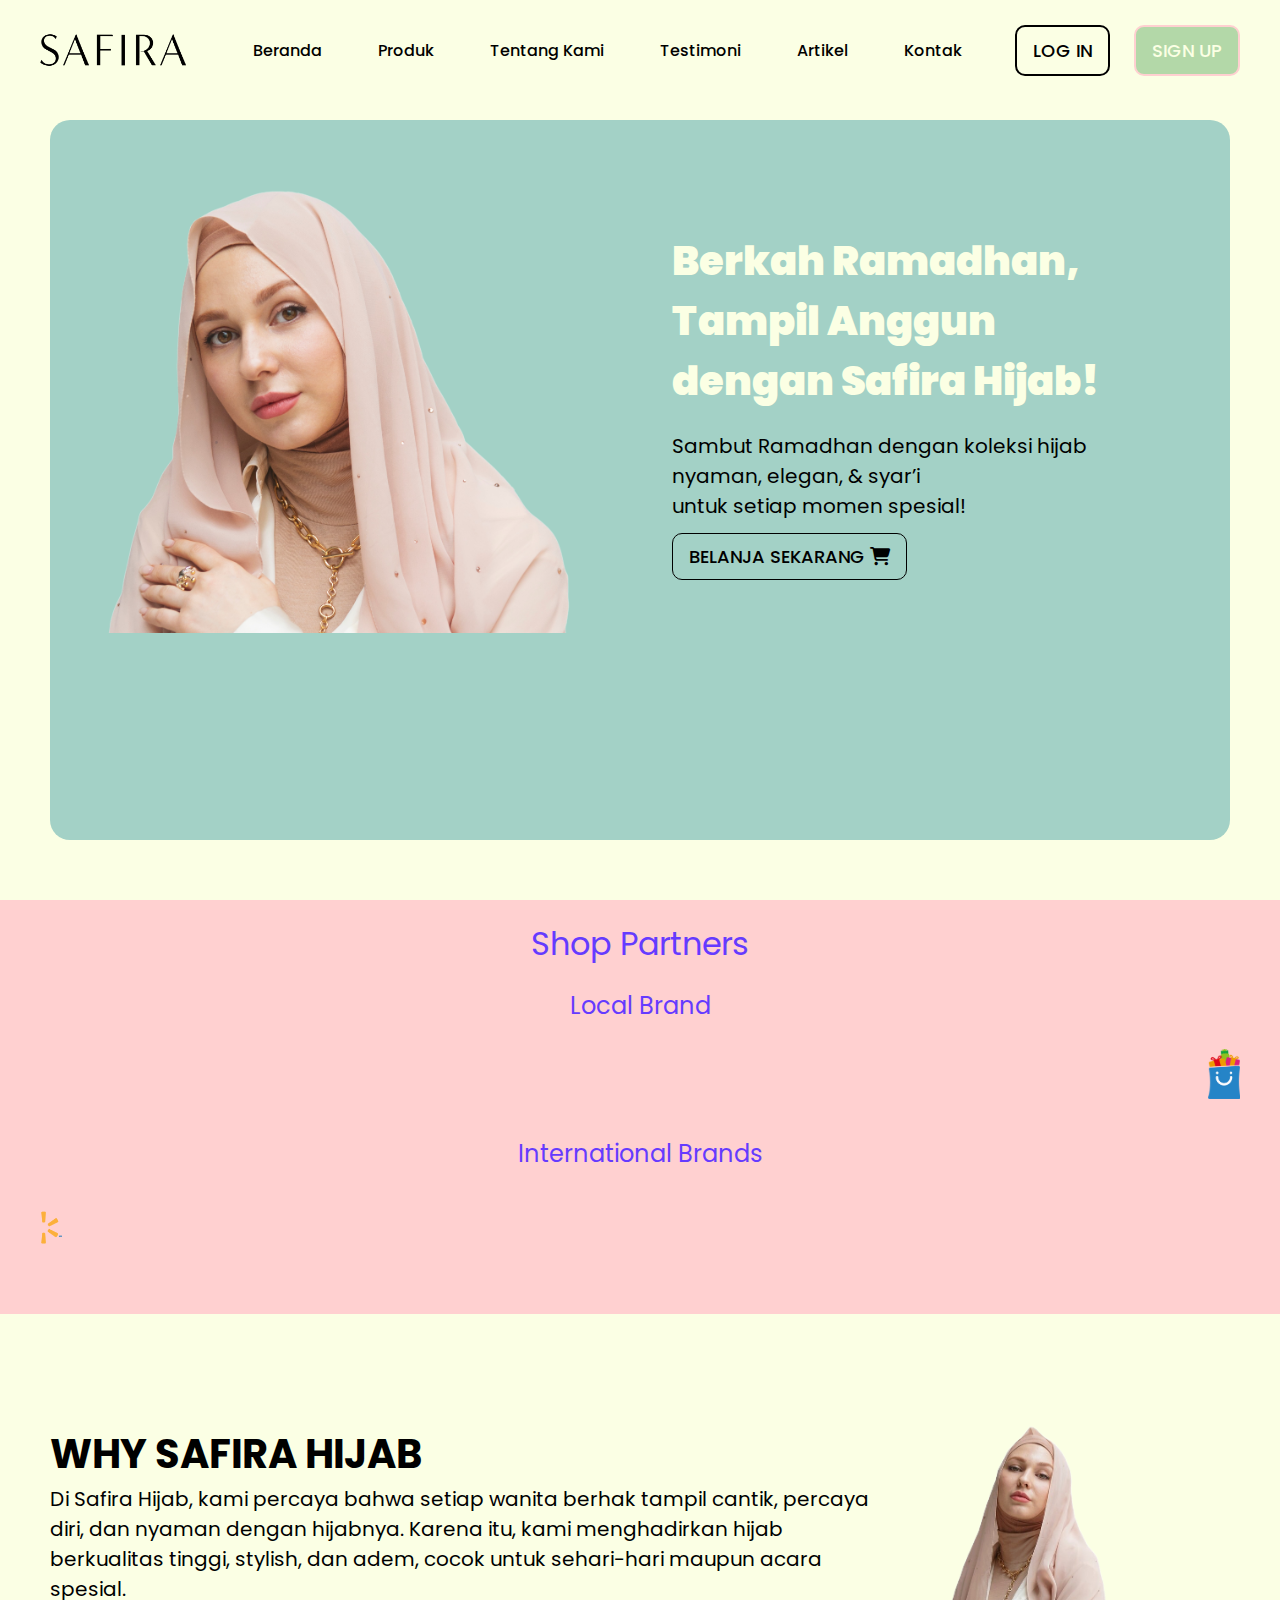
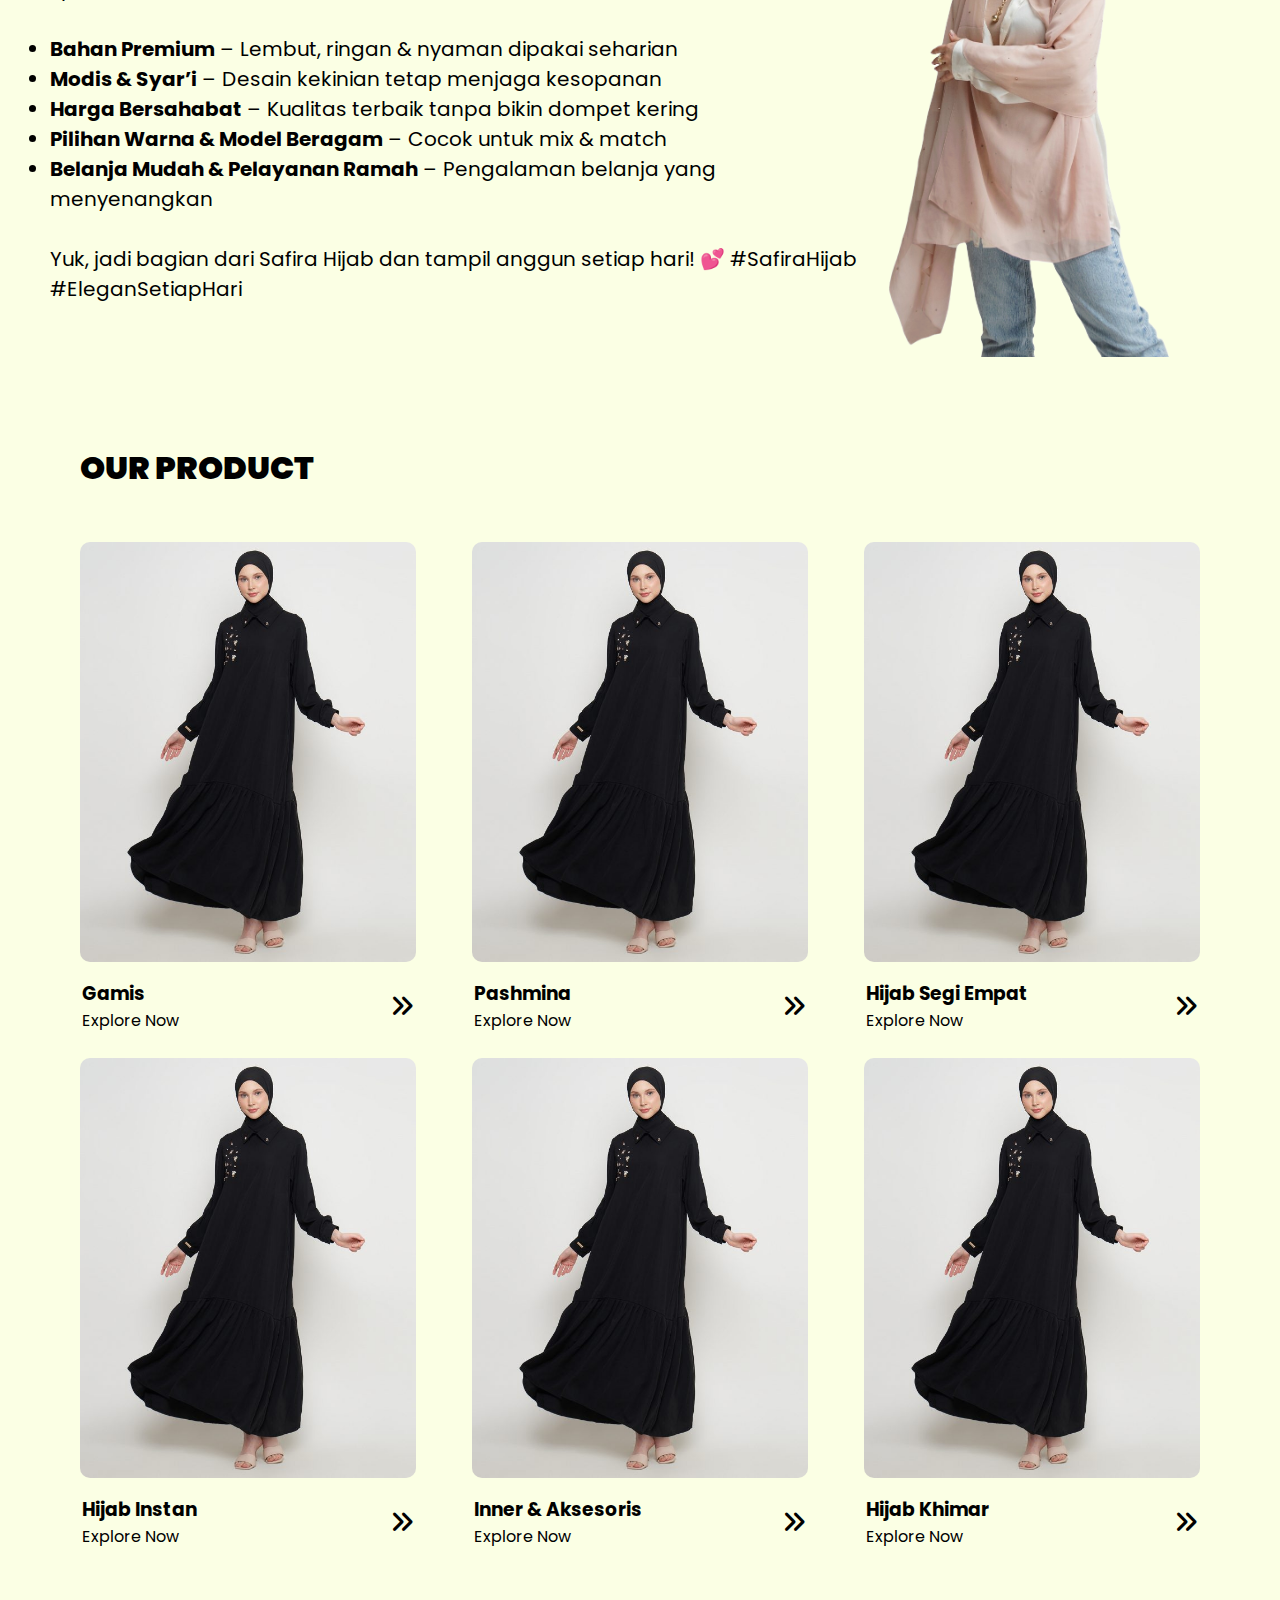
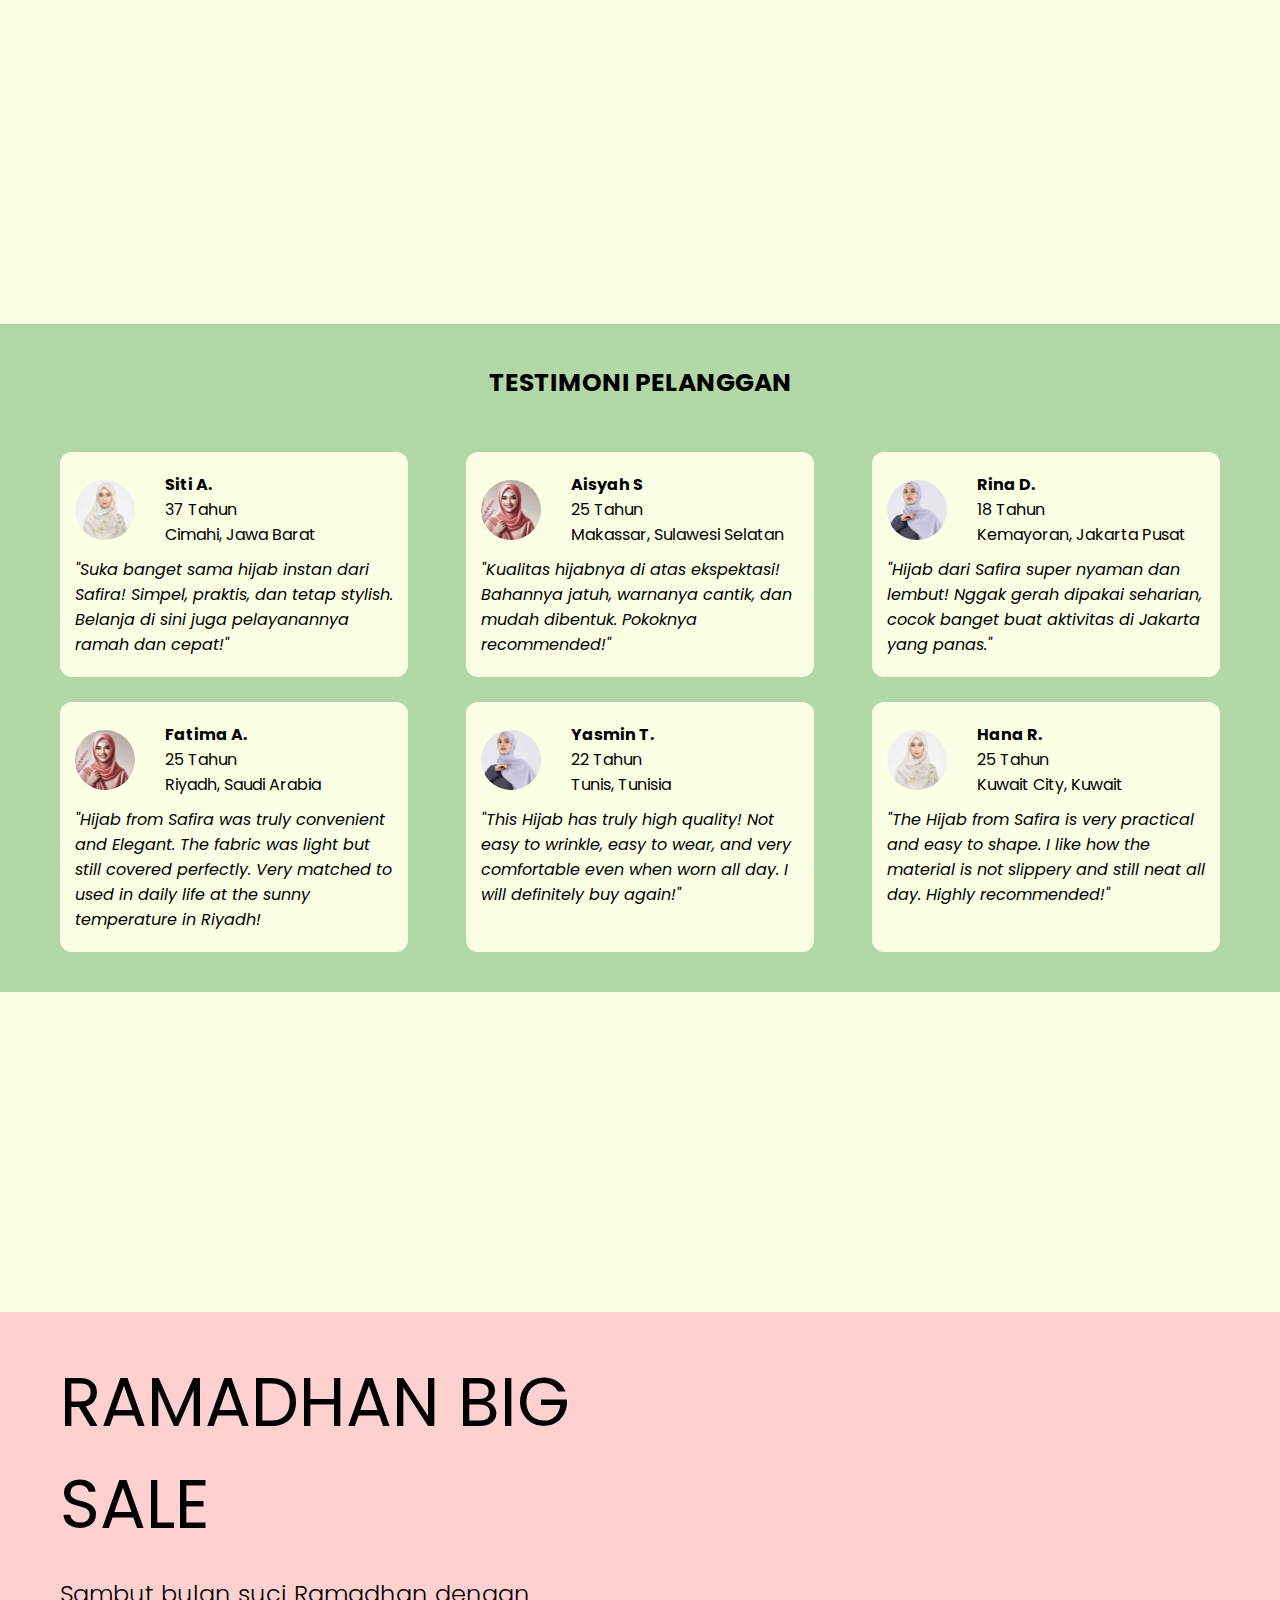
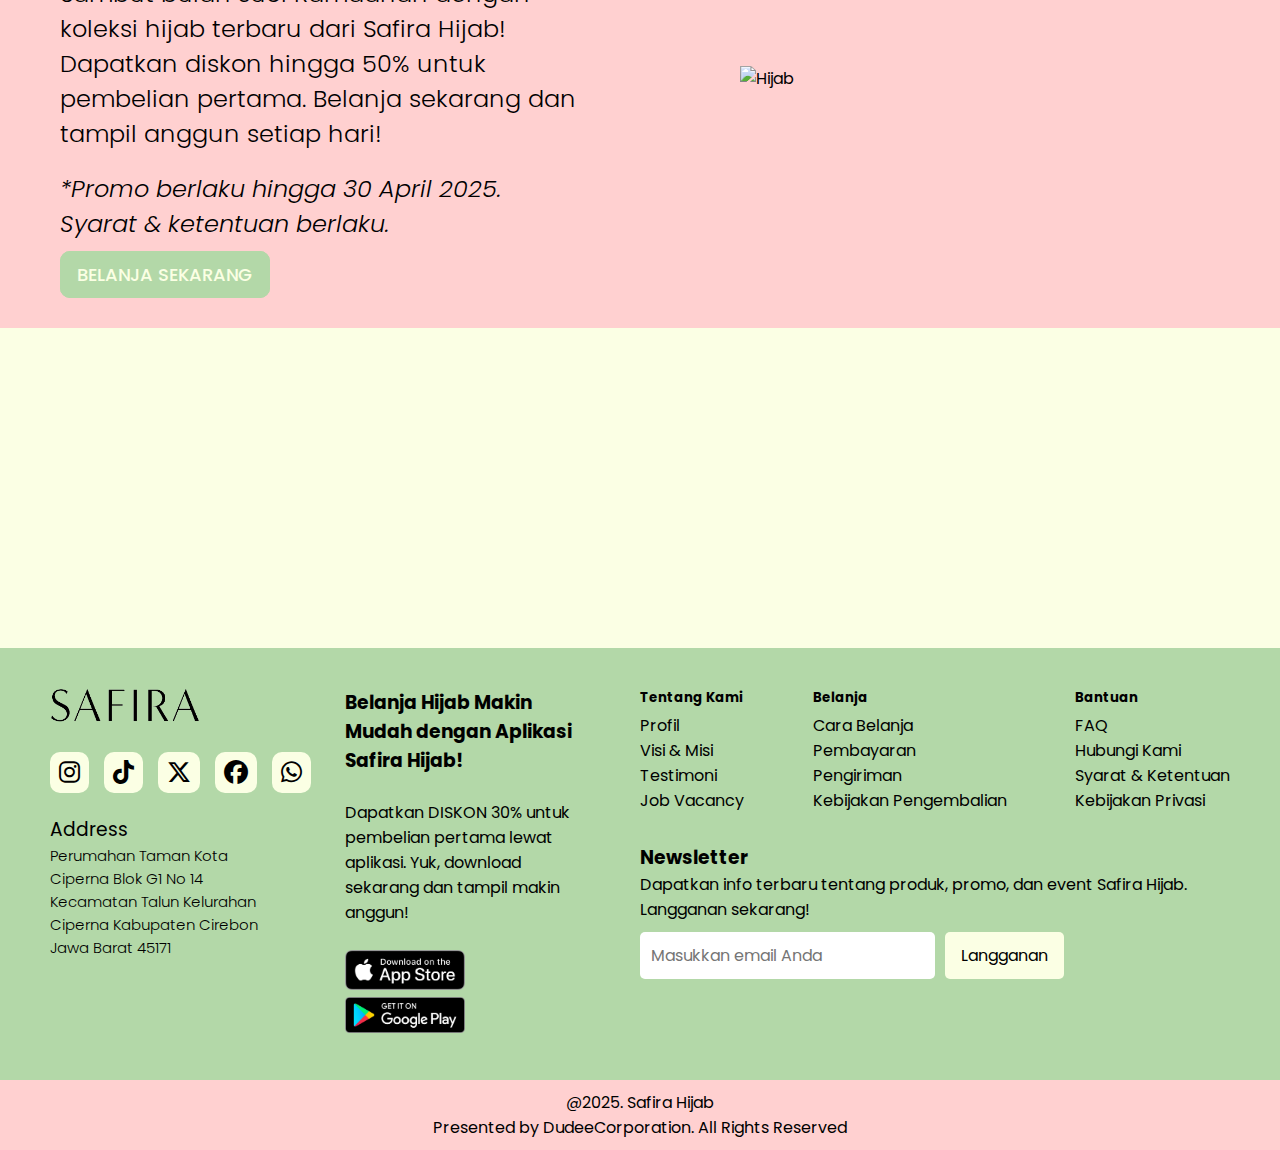
==== commit 3c360120: "Login Features Updates" ====
--- a/index.html
+++ b/index.html
@@ -29,7 +29,7 @@
       <nav class="header-navbar">
         <ul>
           <li><a href="#">Beranda</a></li>
-          <li><a href="#produk">Produk</a></li>
+          <li><a href="#product">Produk</a></li>
           <li><a href="#">Tentang Kami</a></li>
           <li><a href="#testimoni">Testimoni</a></li>
           <li><a href="#">Artikel</a></li>
@@ -38,7 +38,7 @@
       </nav>
 
       <div class="header-log-in-and-sign-up-section">
-        <a href="" class="log-in-button">LOG IN</a>
+        <a href="login/index.html" class="log-in-button">LOG IN</a>
         <a href="" class="sign-up-button">SIGN UP</a>
       </div>
     </header>
--- a/style.css
+++ b/style.css
@@ -74,7 +74,7 @@
 .header-log-in-and-sign-up-section  a.sign-up-button {
     background-color: #B3D8A8;
     border-radius: 10px;
-    border: 2px solid #B3D8A8;
+    border: 2px solid #ffd0d0;
     color: #FBFFE4;
     padding: 10px 16px;
     font-weight: 500;
@@ -217,7 +217,7 @@
 
 /* Product List */
 .safira-hijab-our-product-section {
-    padding: 75px 80px;
+    padding: 30px 80px;
 }
 
 .safira-hijab-our-product-section h2 {
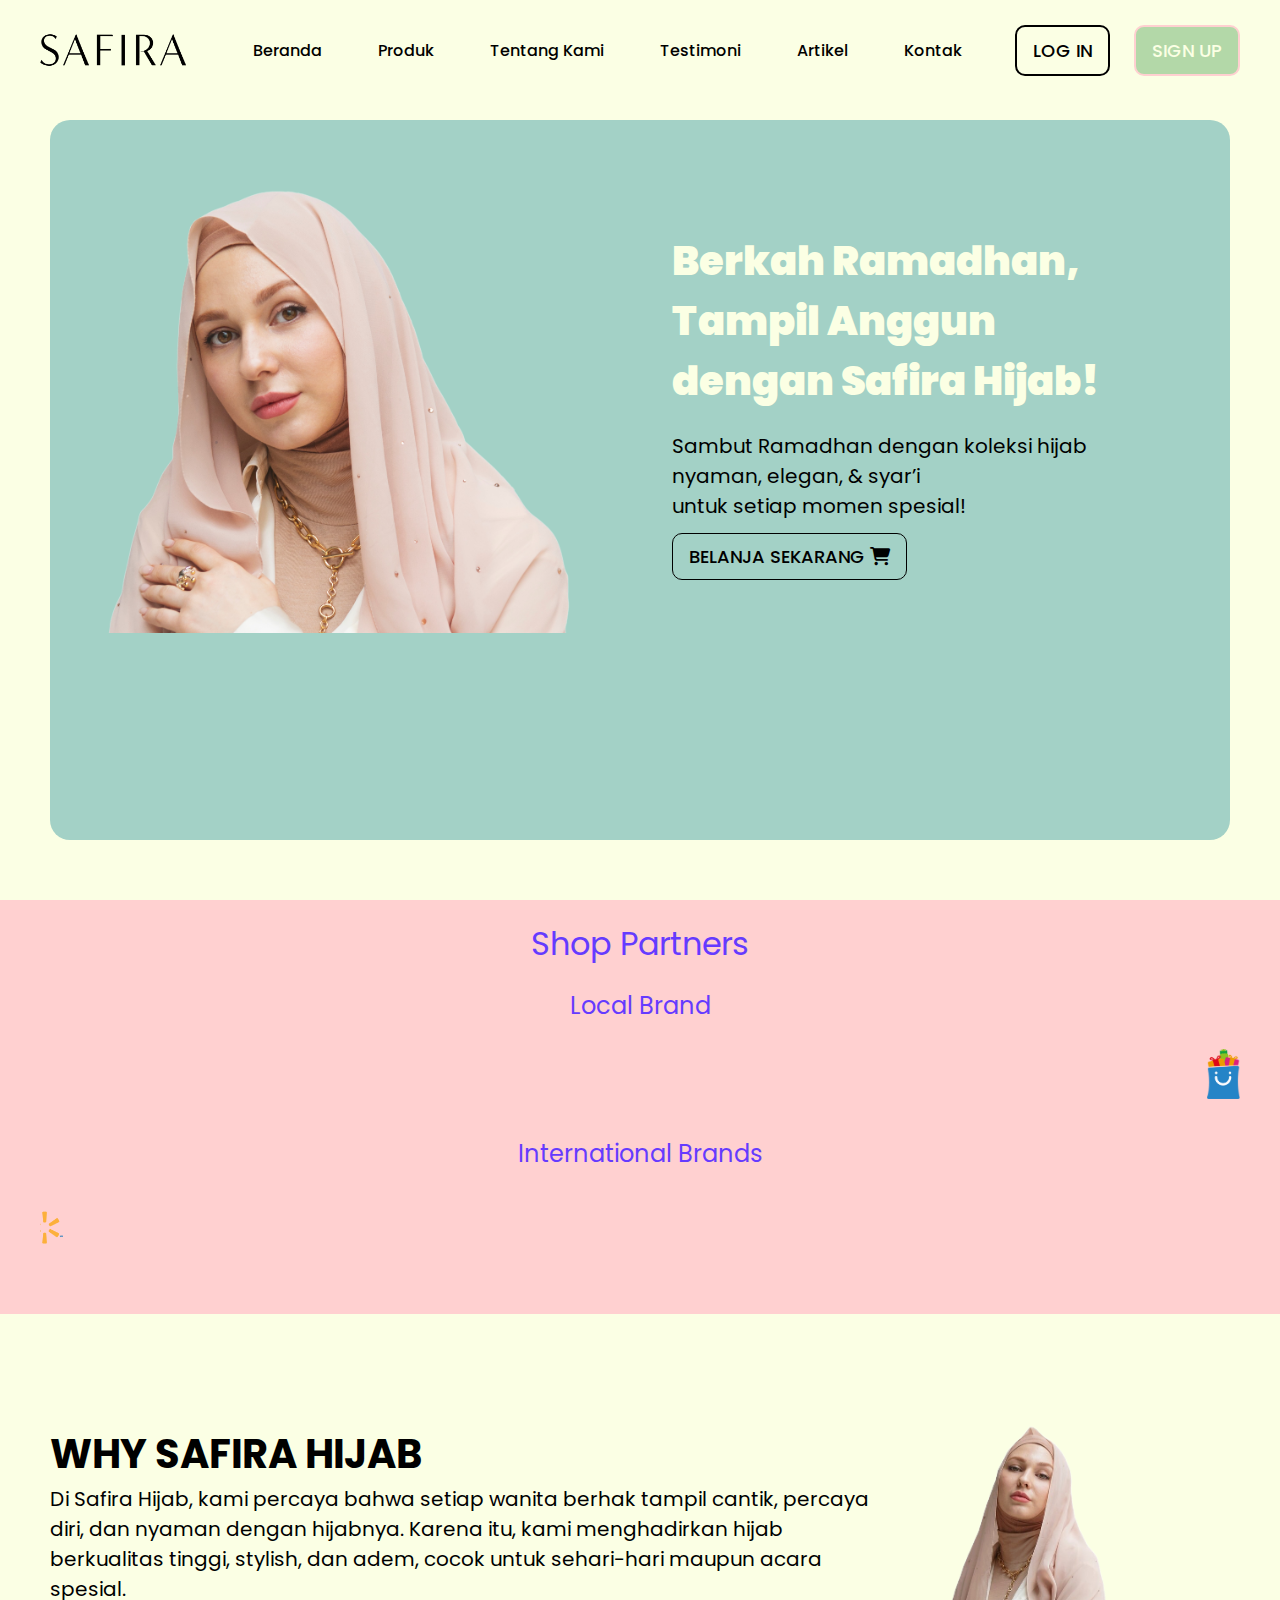
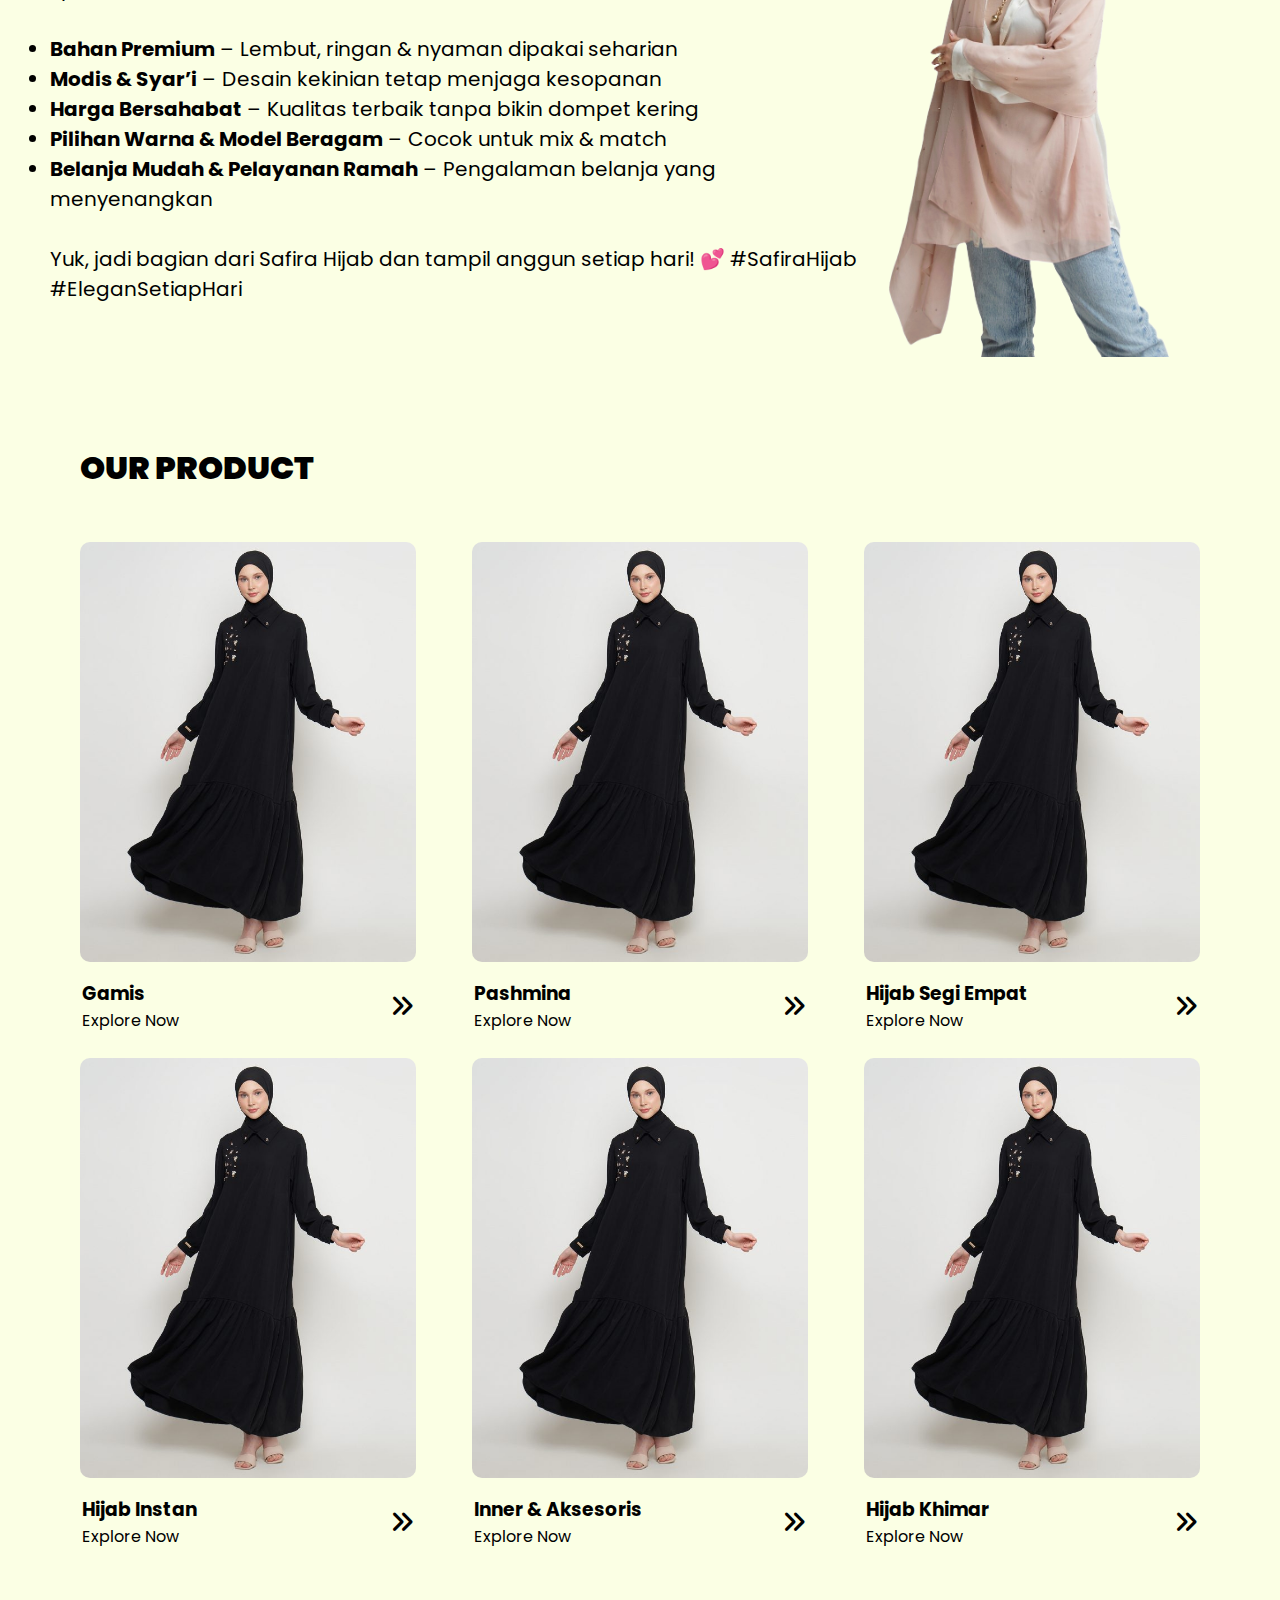
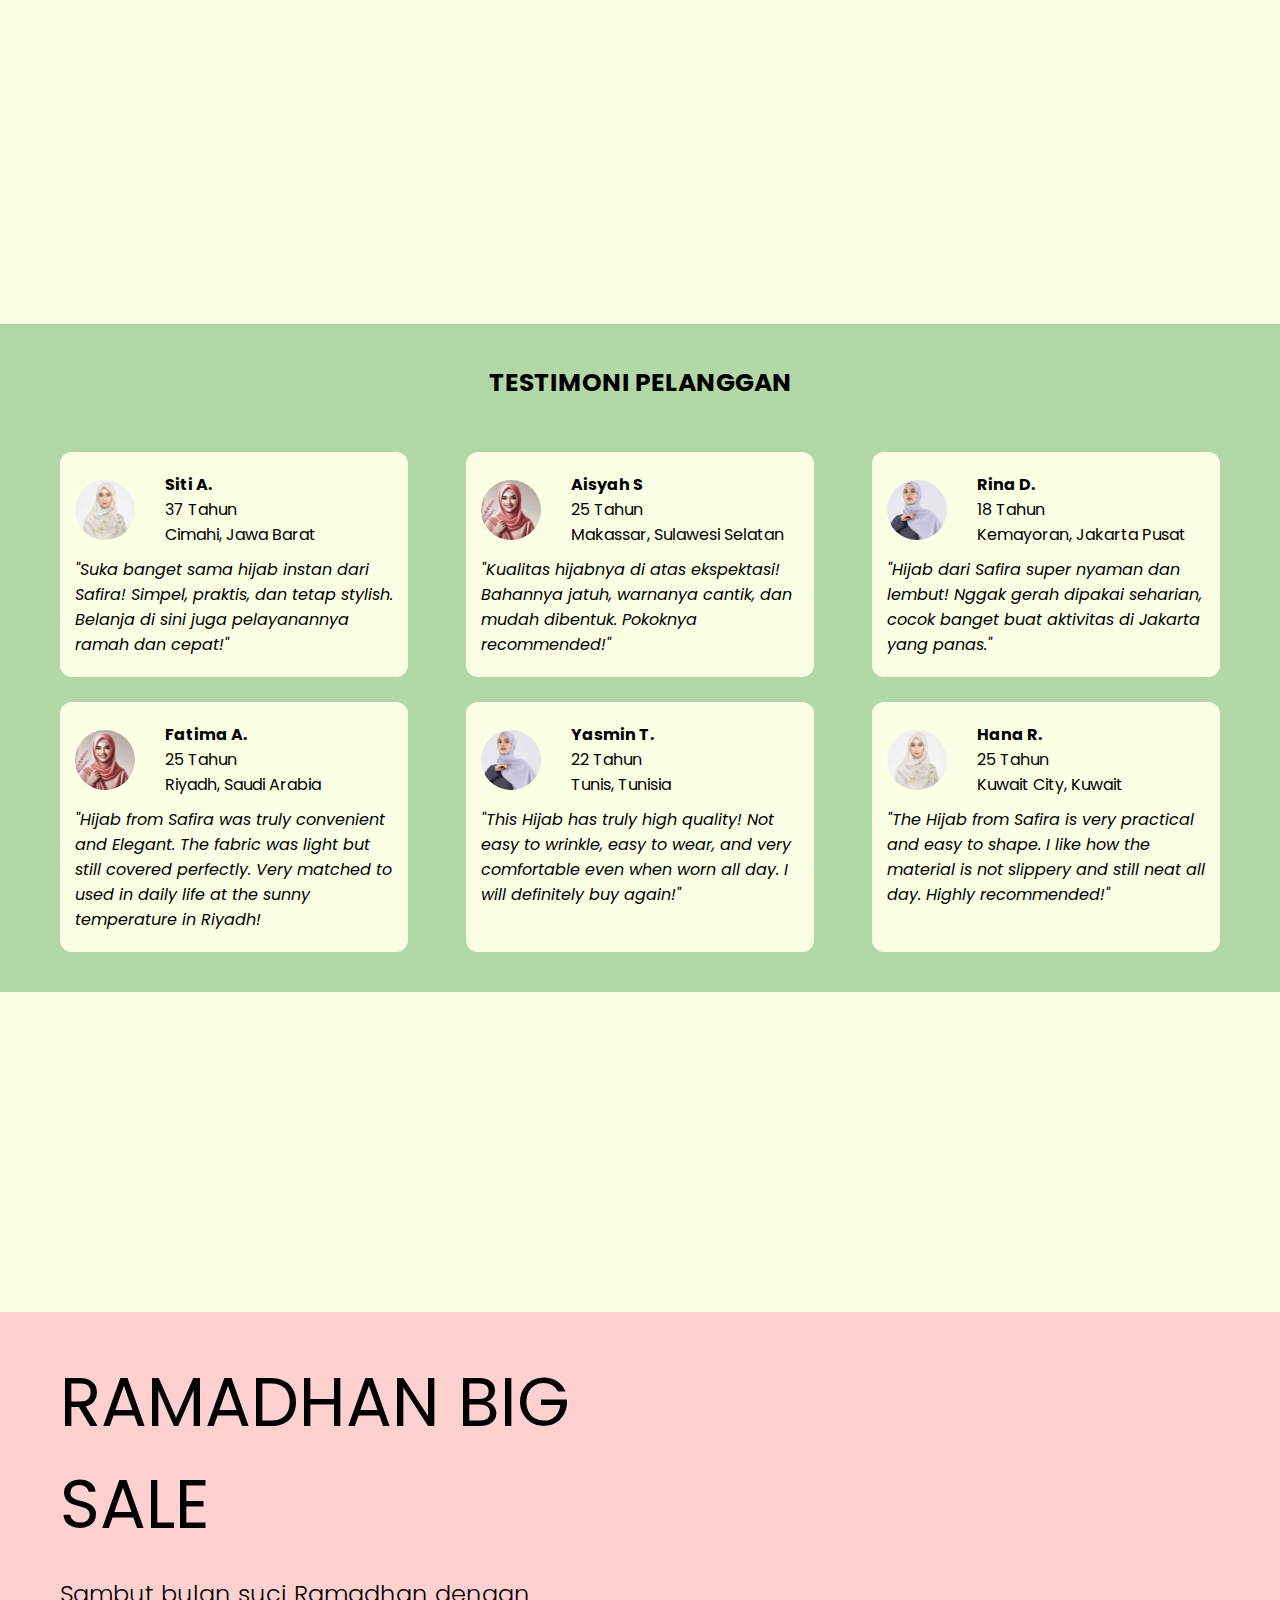
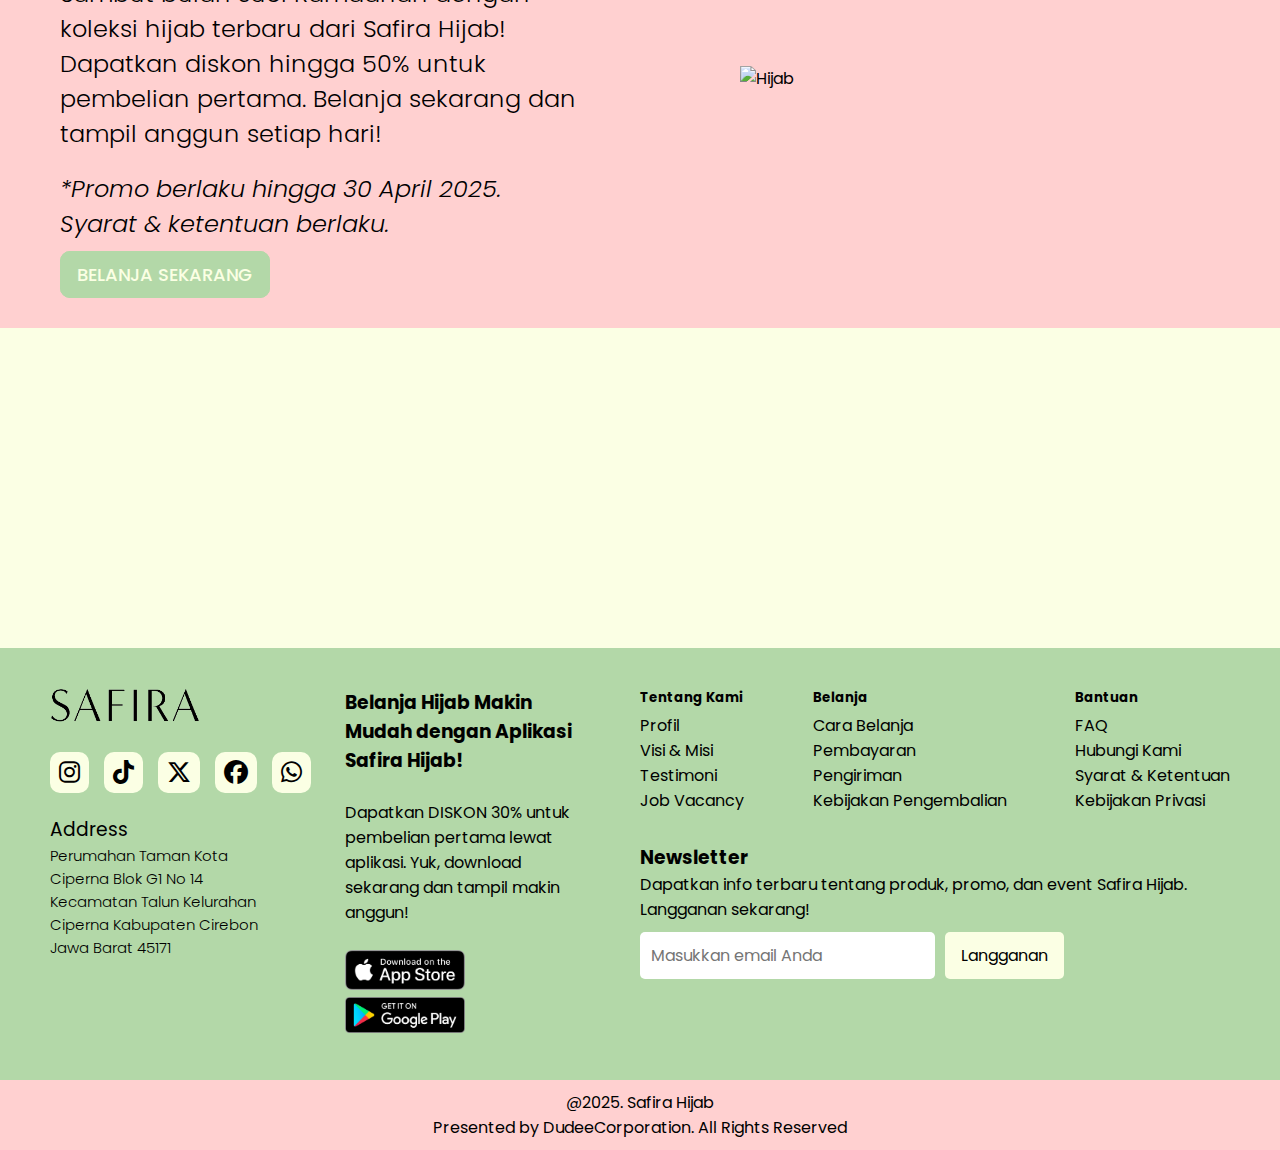
==== commit f88a2e08: "login updates" ====
--- a/index.html
+++ b/index.html
@@ -38,7 +38,7 @@
       </nav>
 
       <div class="header-log-in-and-sign-up-section">
-        <a href="login/index.html" class="log-in-button">LOG IN</a>
+        <a href="login.html" class="log-in-button">LOG IN</a>
         <a href="" class="sign-up-button">SIGN UP</a>
       </div>
     </header>
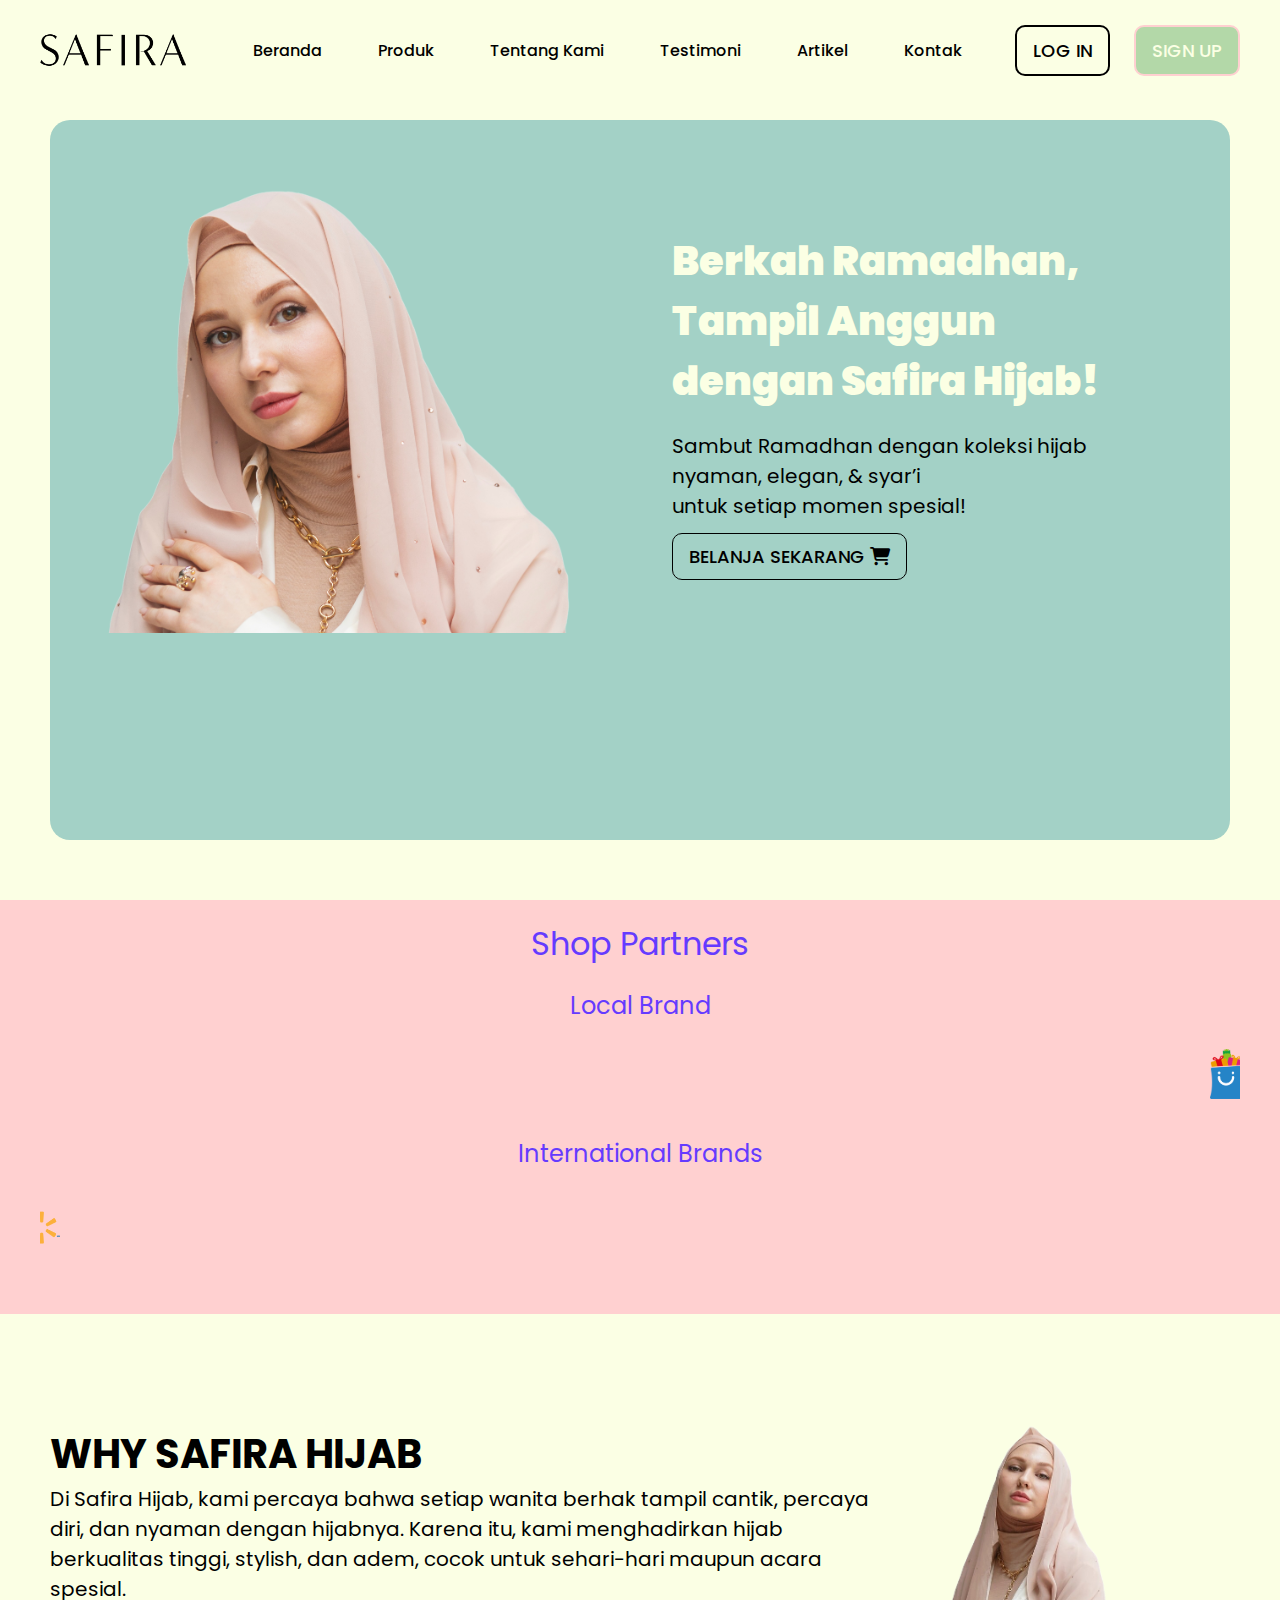
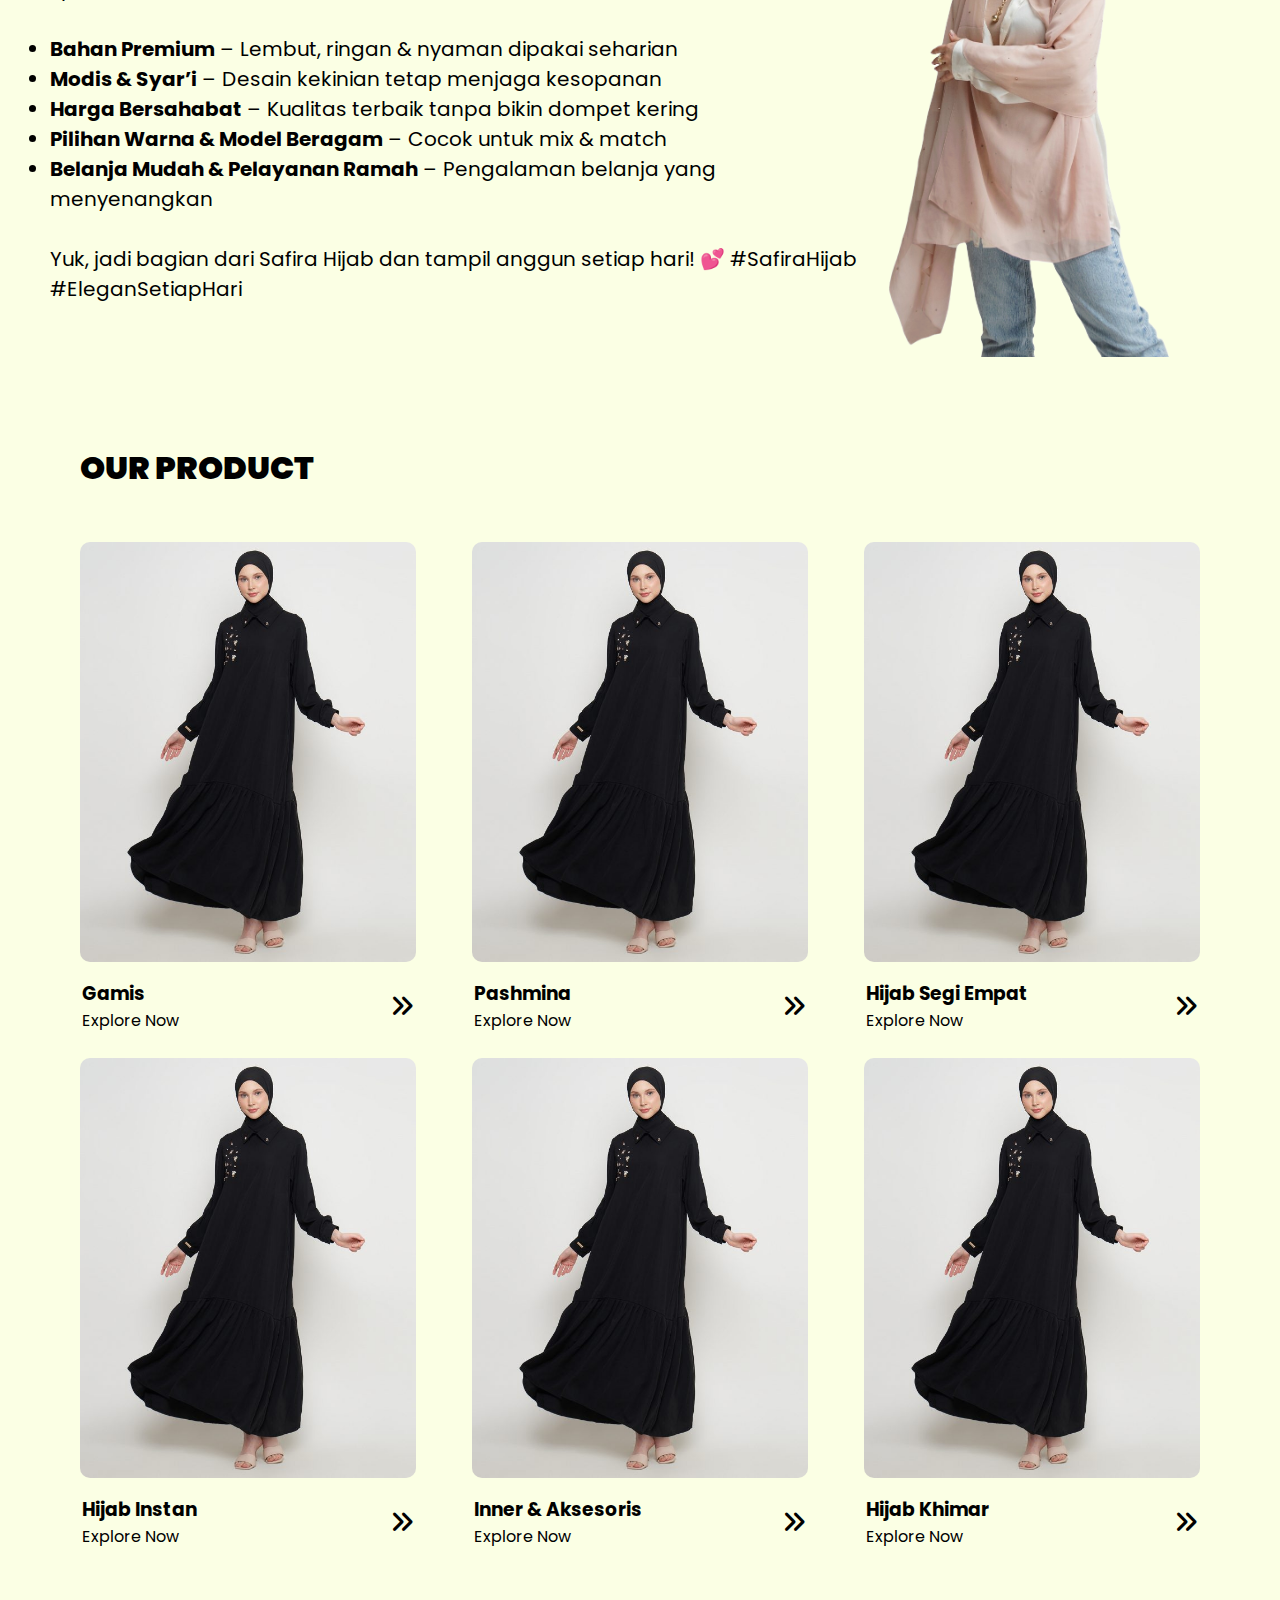
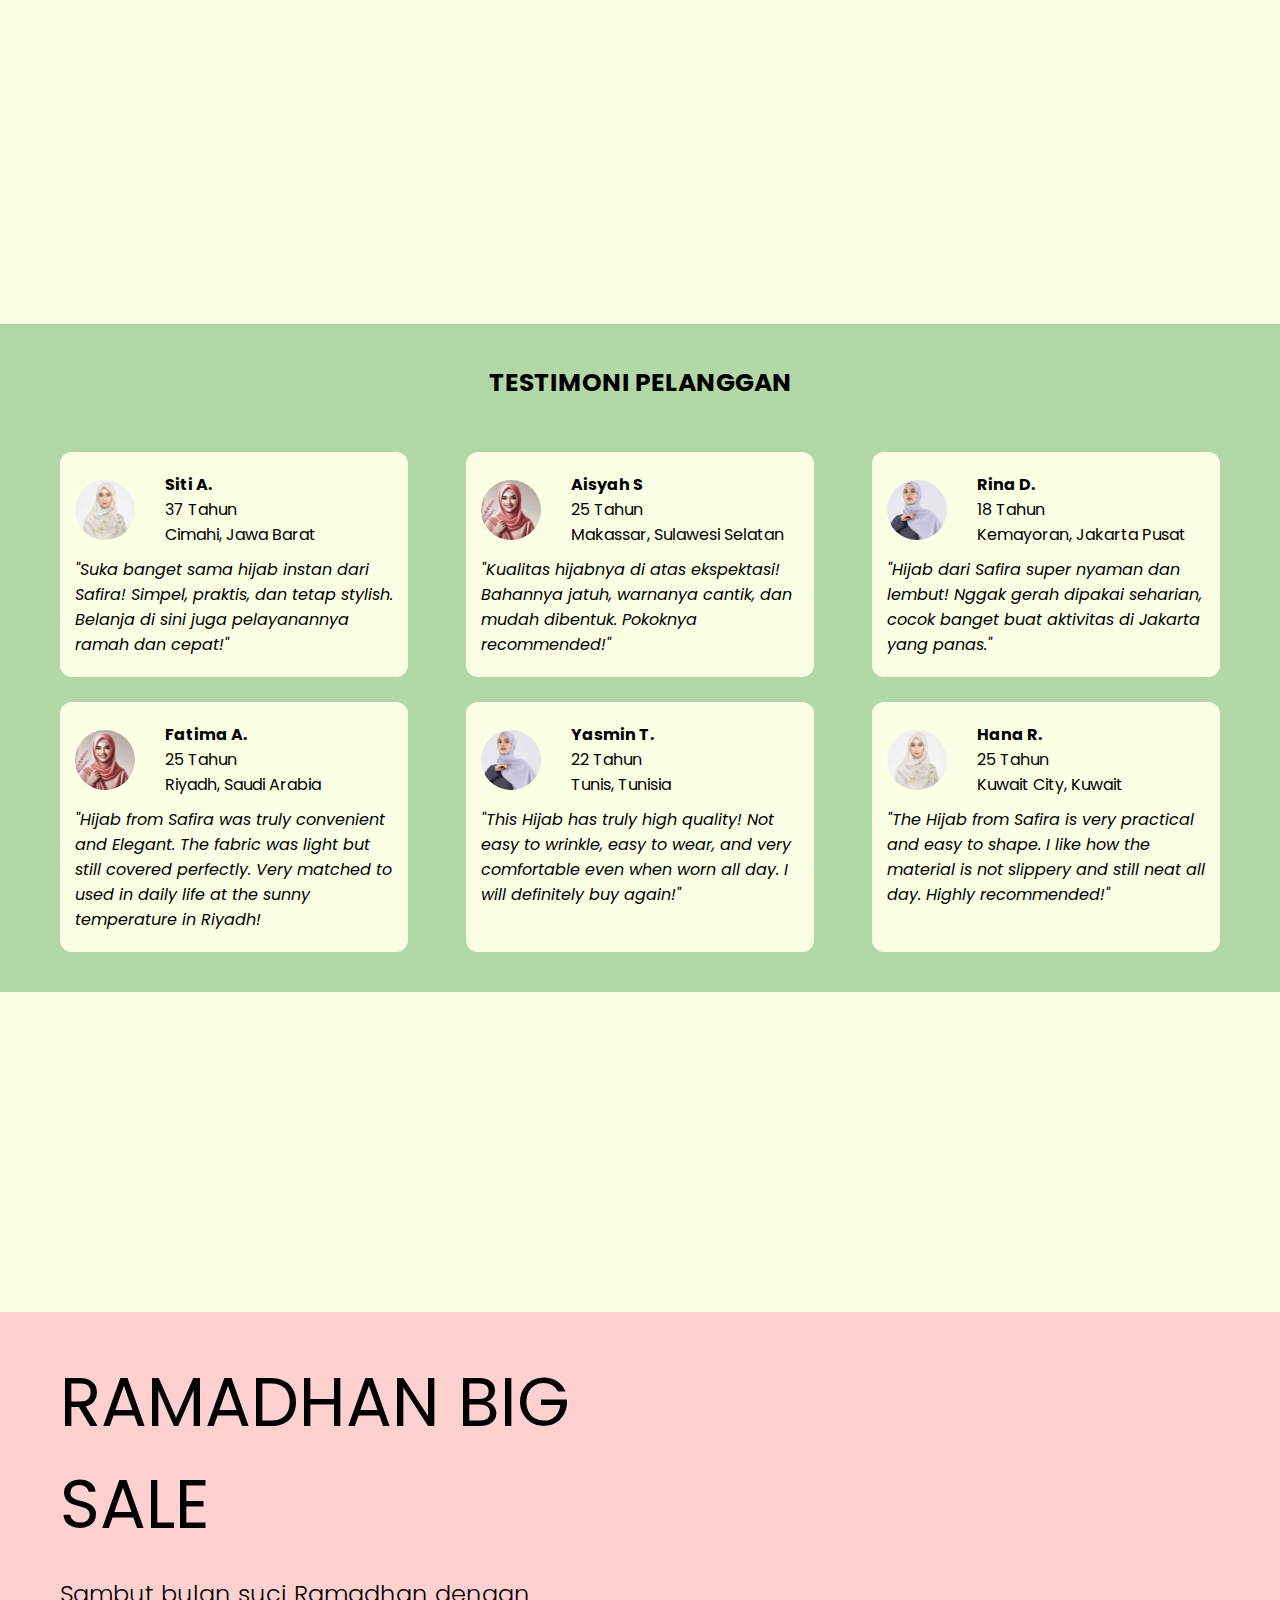
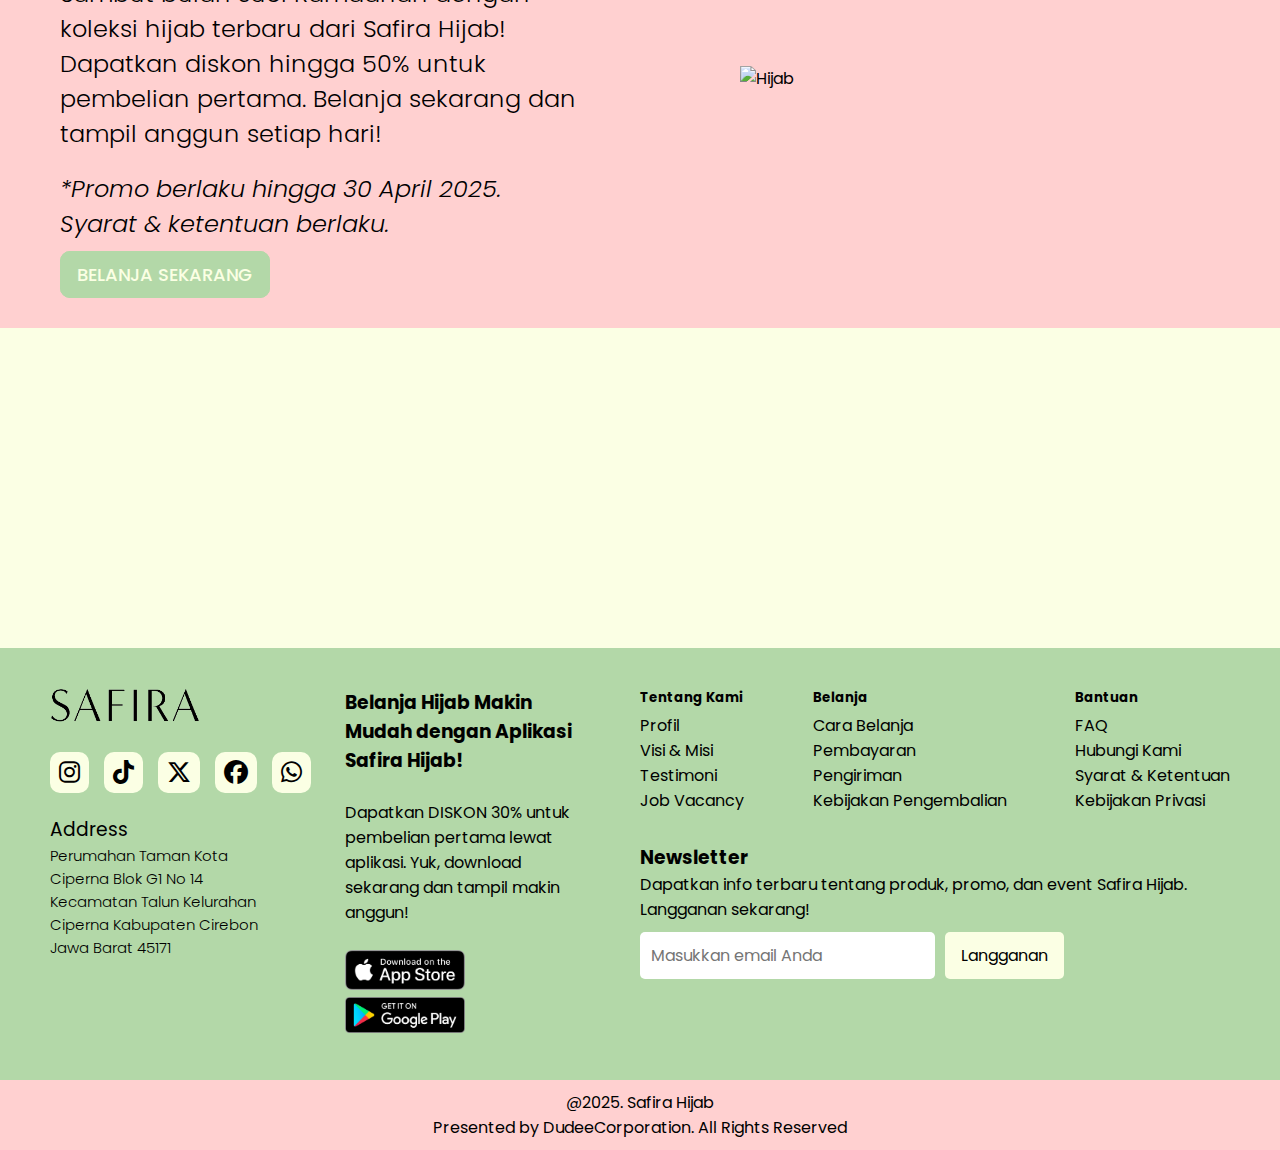
==== commit f48ff308: "Register and Login Update" ====
--- a/index.html
+++ b/index.html
@@ -39,7 +39,7 @@
 
       <div class="header-log-in-and-sign-up-section">
         <a href="login.html" class="log-in-button">LOG IN</a>
-        <a href="" class="sign-up-button">SIGN UP</a>
+        <a href="register.html" class="sign-up-button">SIGN UP</a>
       </div>
     </header>
 
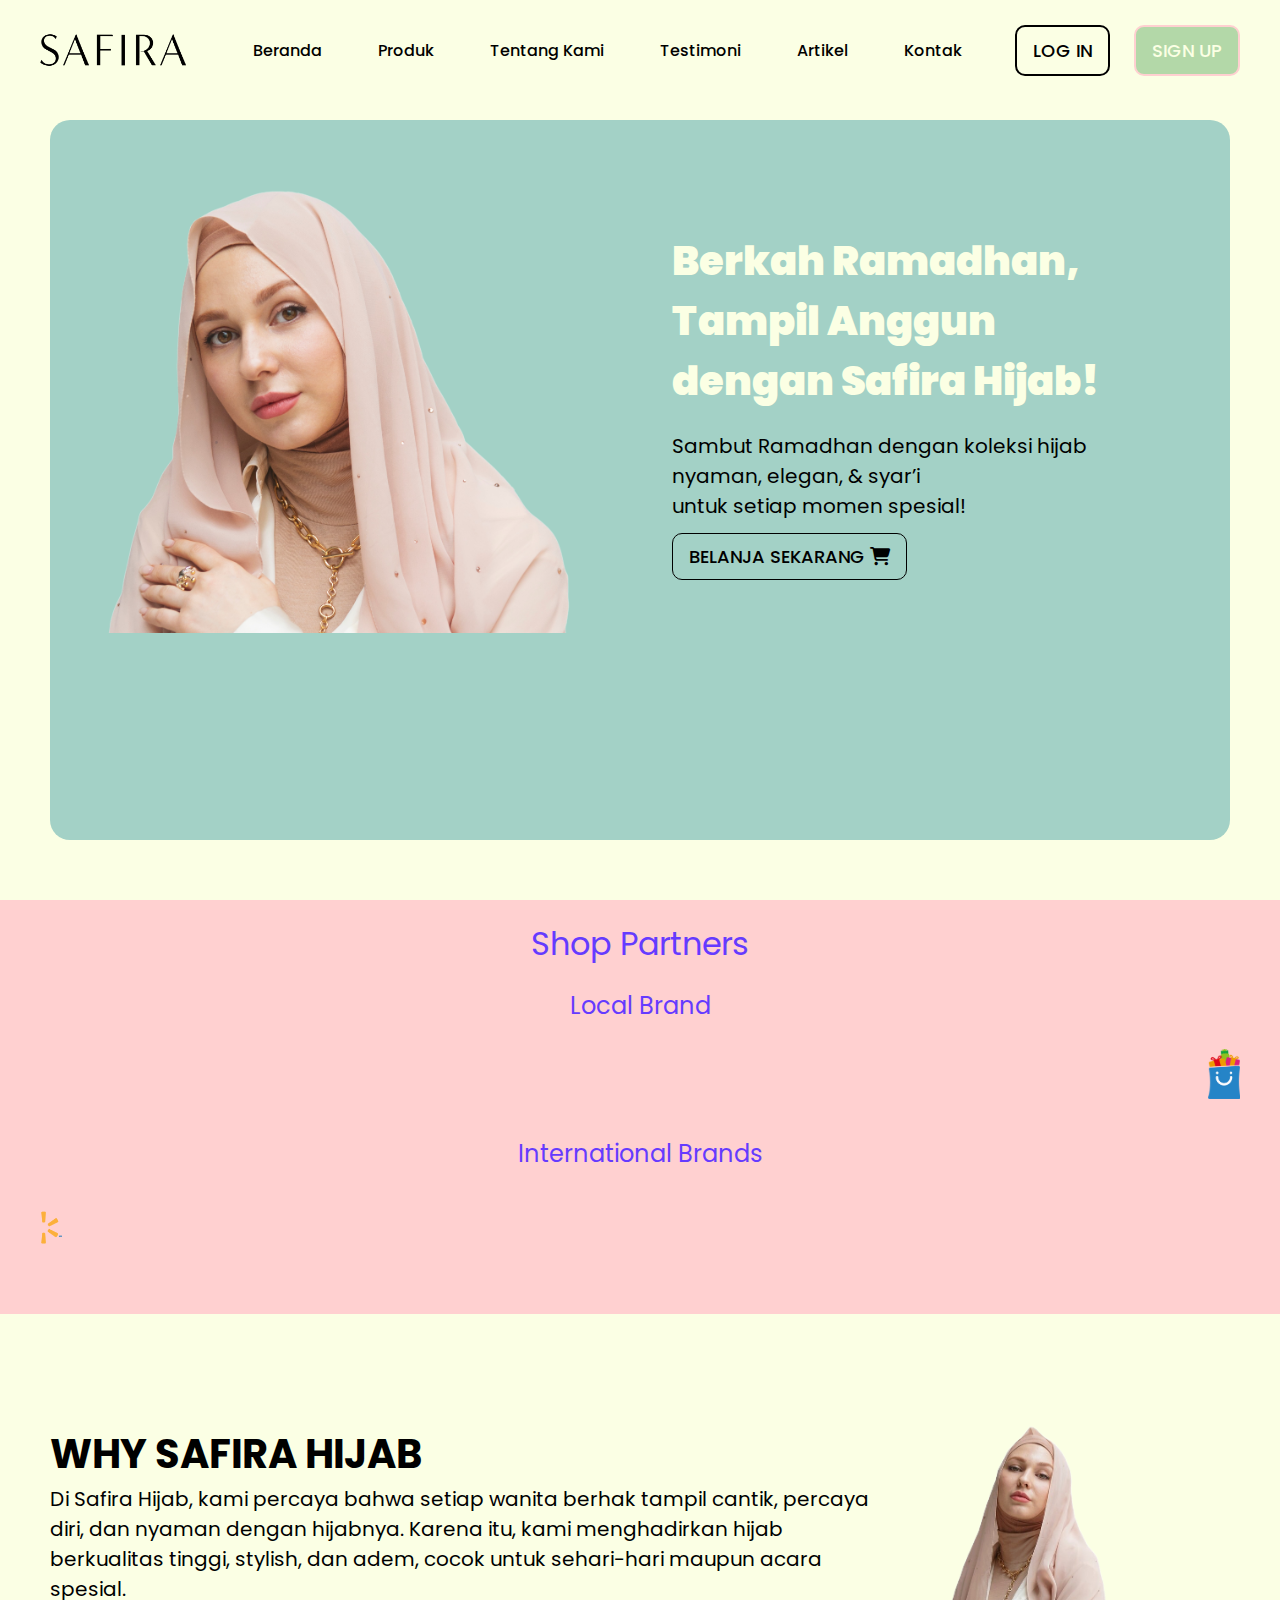
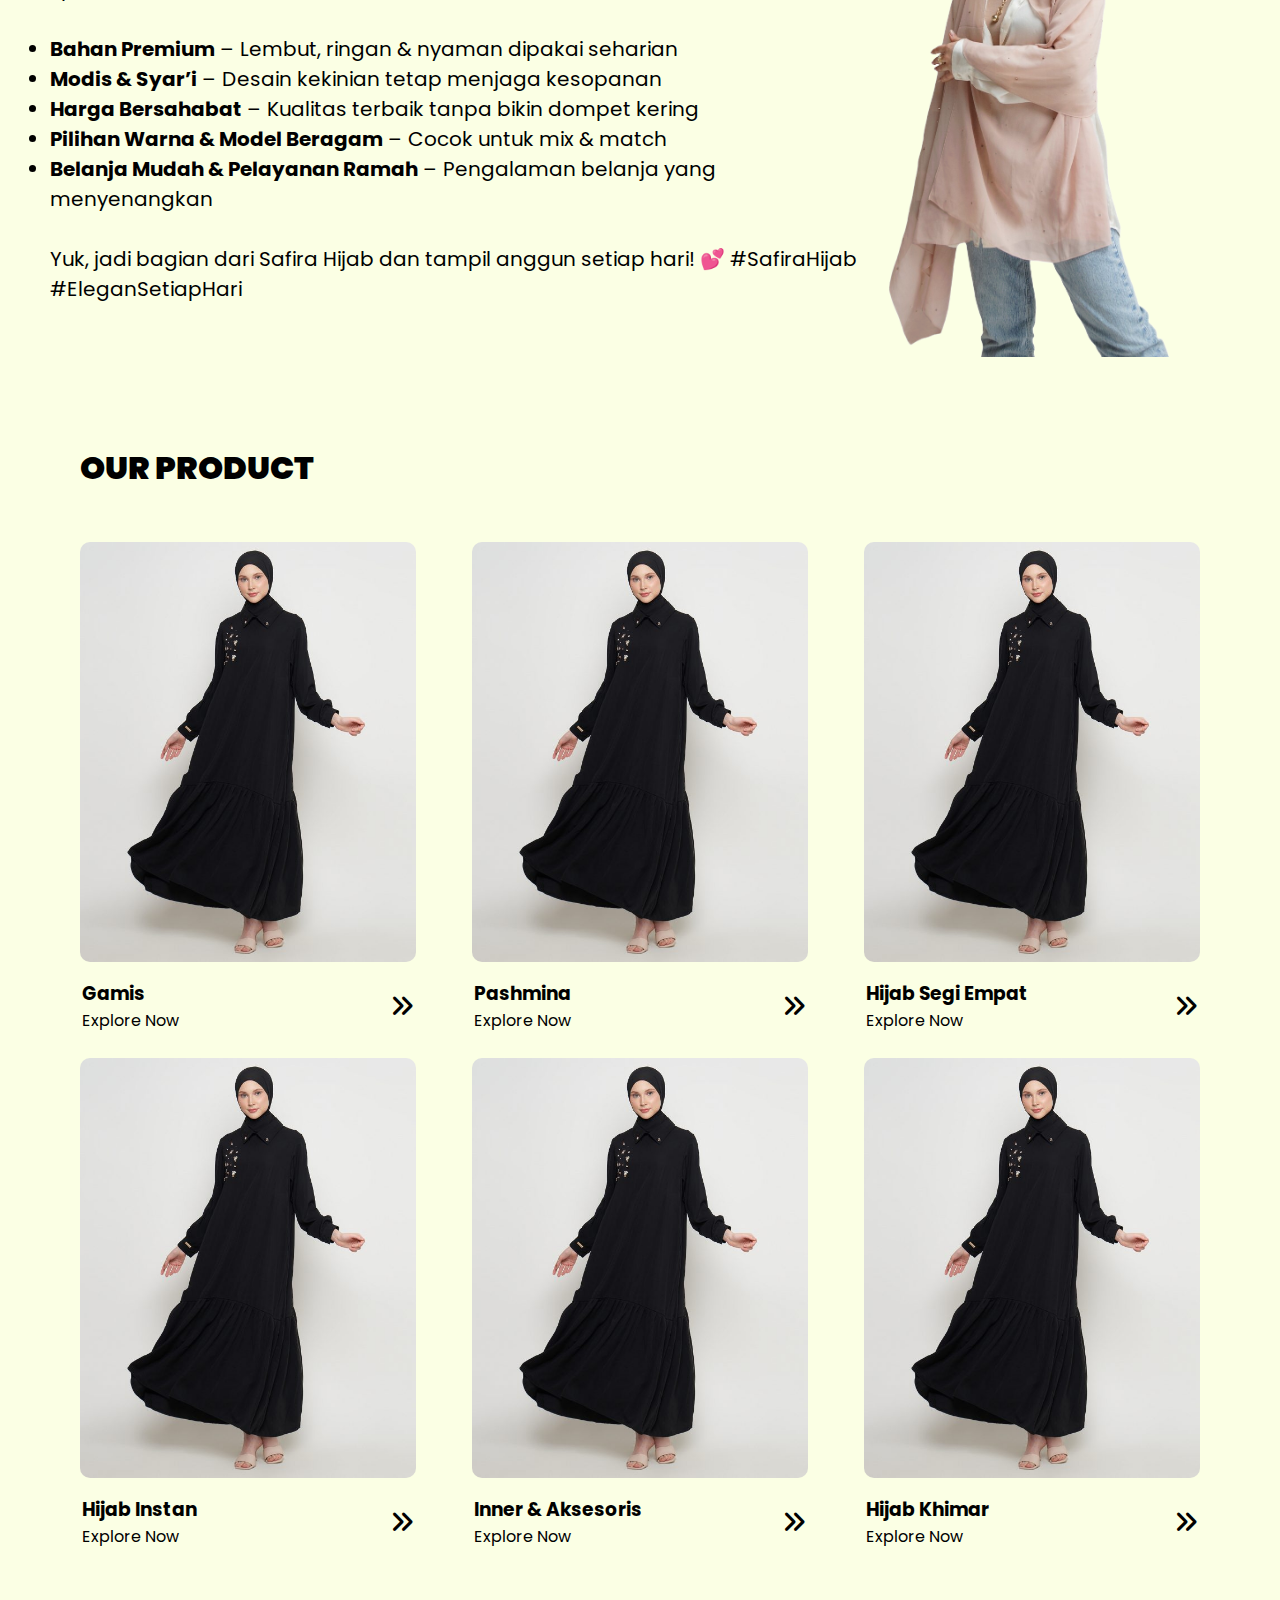
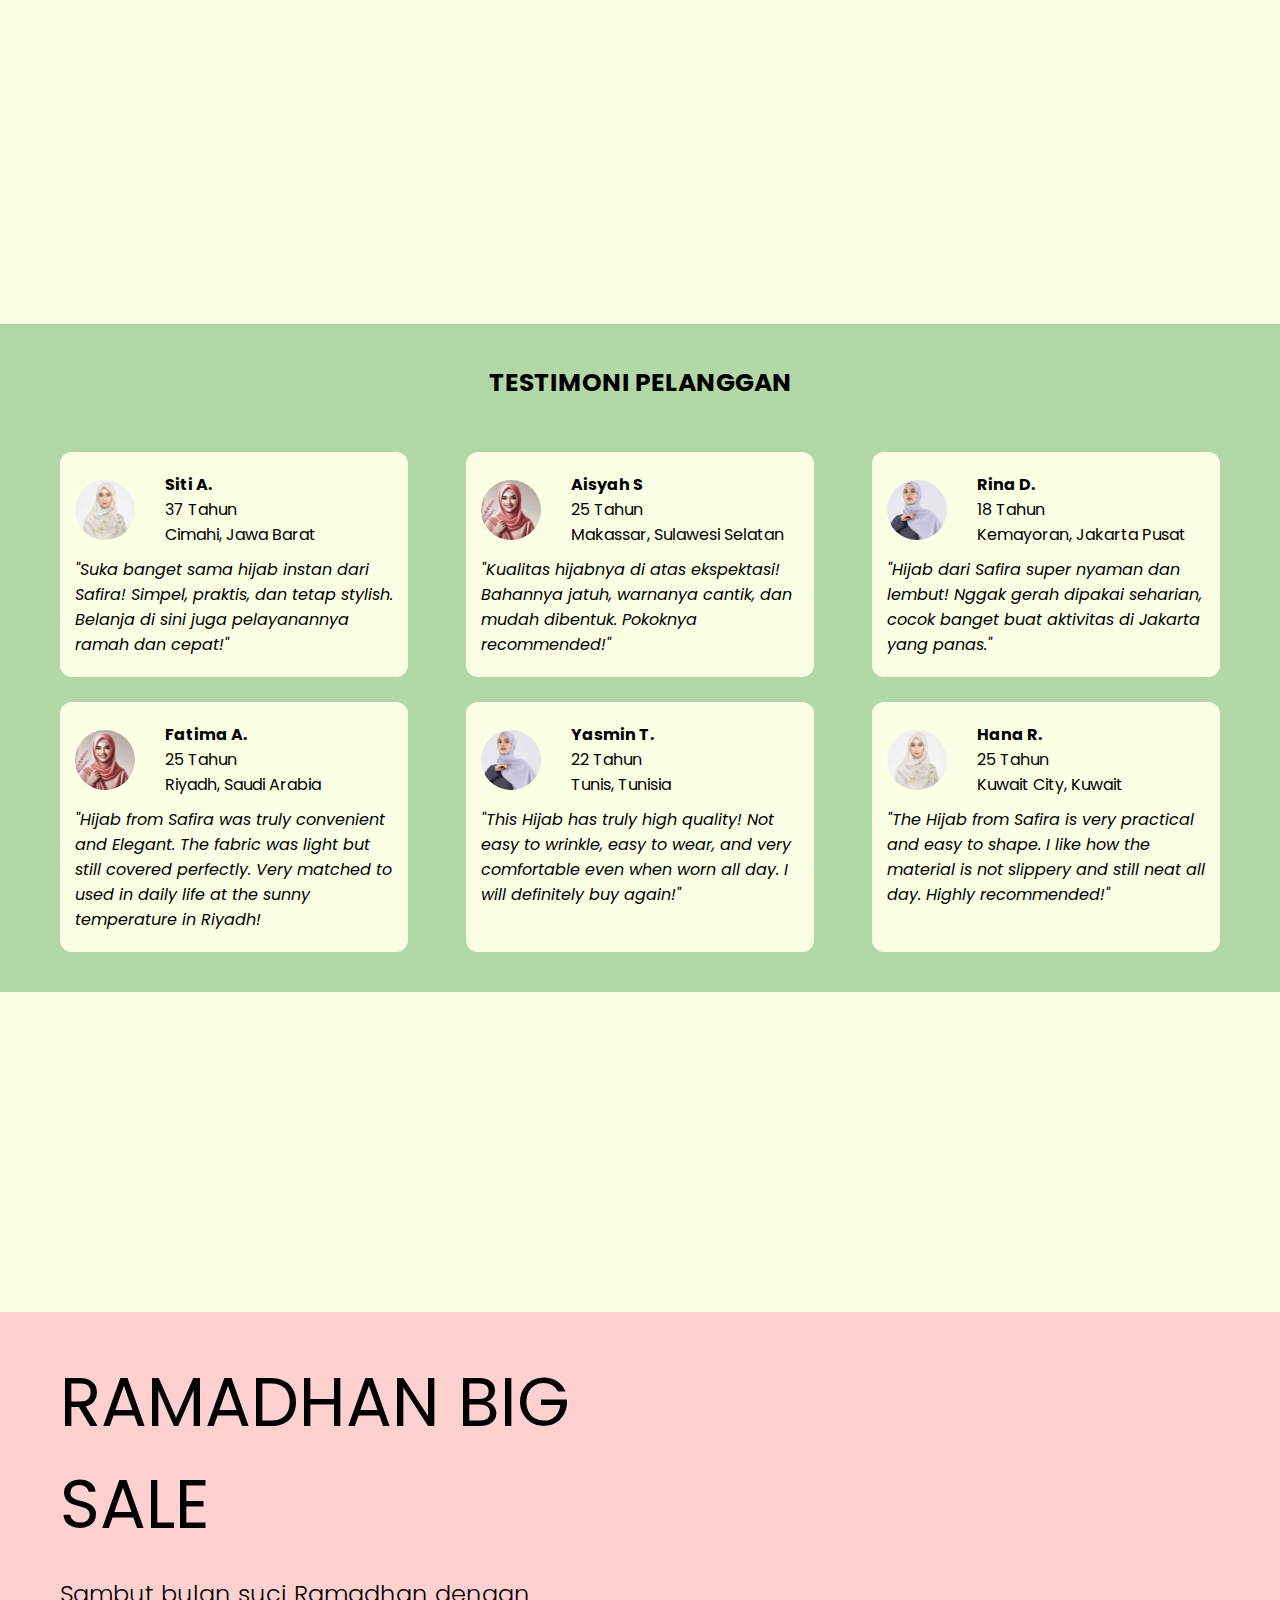
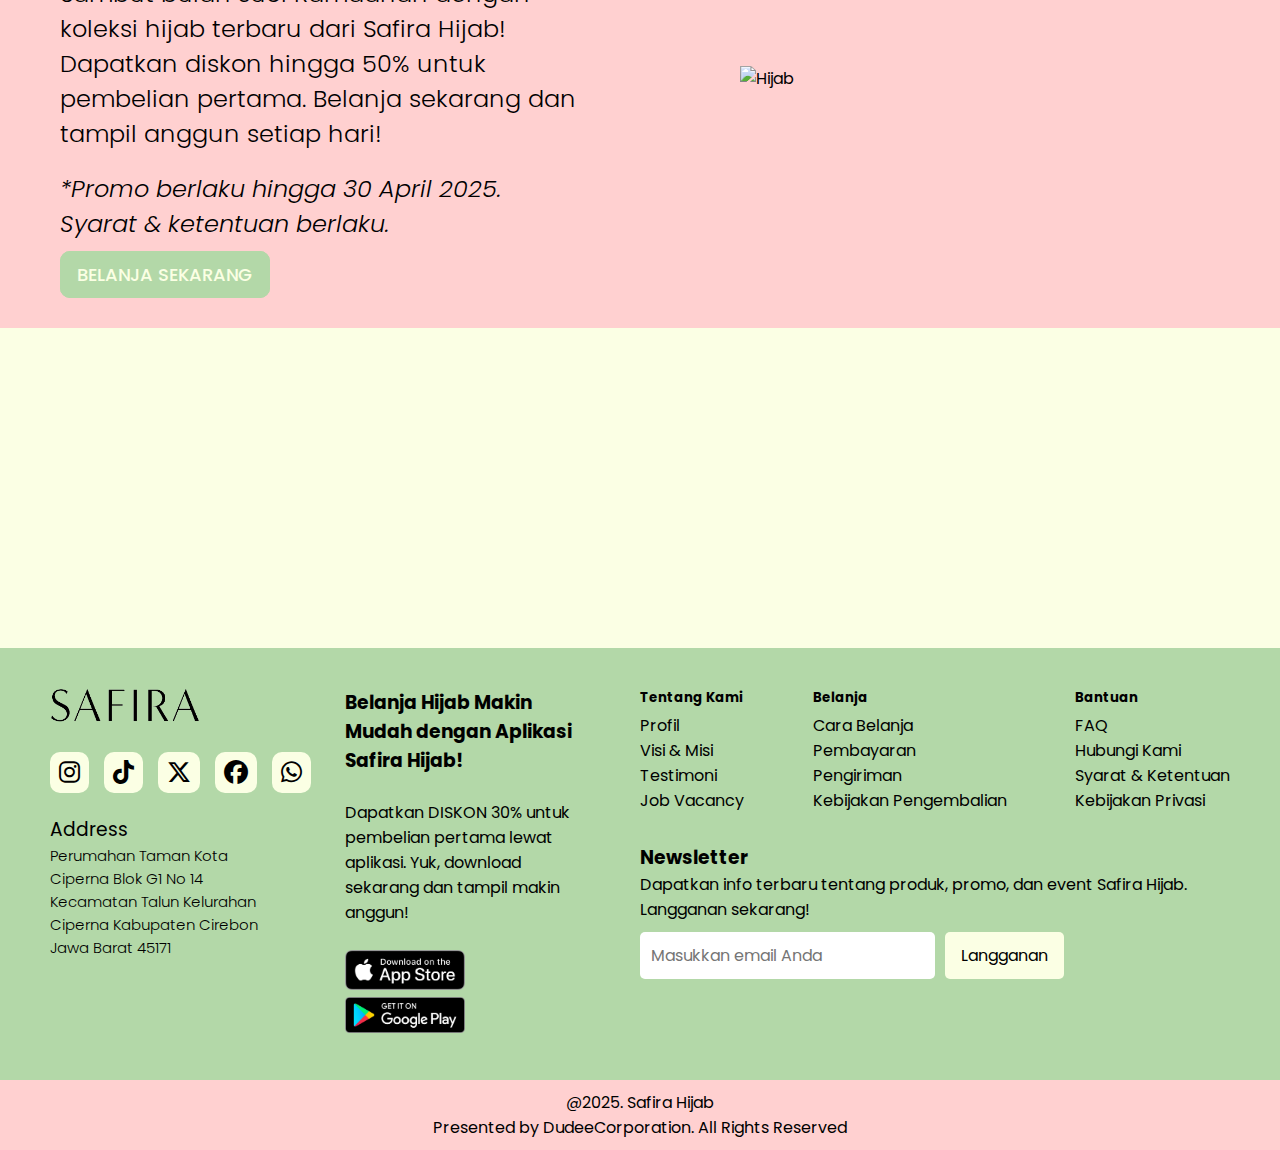
==== commit dee6eeb5: "Enhance login and register pages with style adjustments and link updates" ====
--- a/index.html
+++ b/index.html
@@ -38,8 +38,8 @@
       </nav>
 
       <div class="header-log-in-and-sign-up-section">
-        <a href="login.html" class="log-in-button">LOG IN</a>
-        <a href="register.html" class="sign-up-button">SIGN UP</a>
+        <a href="login.html" class="log-in-button" target="_blank">LOG IN</a>
+        <a href="register.html" class="sign-up-button" target="_blank">SIGN UP</a>
       </div>
     </header>
 
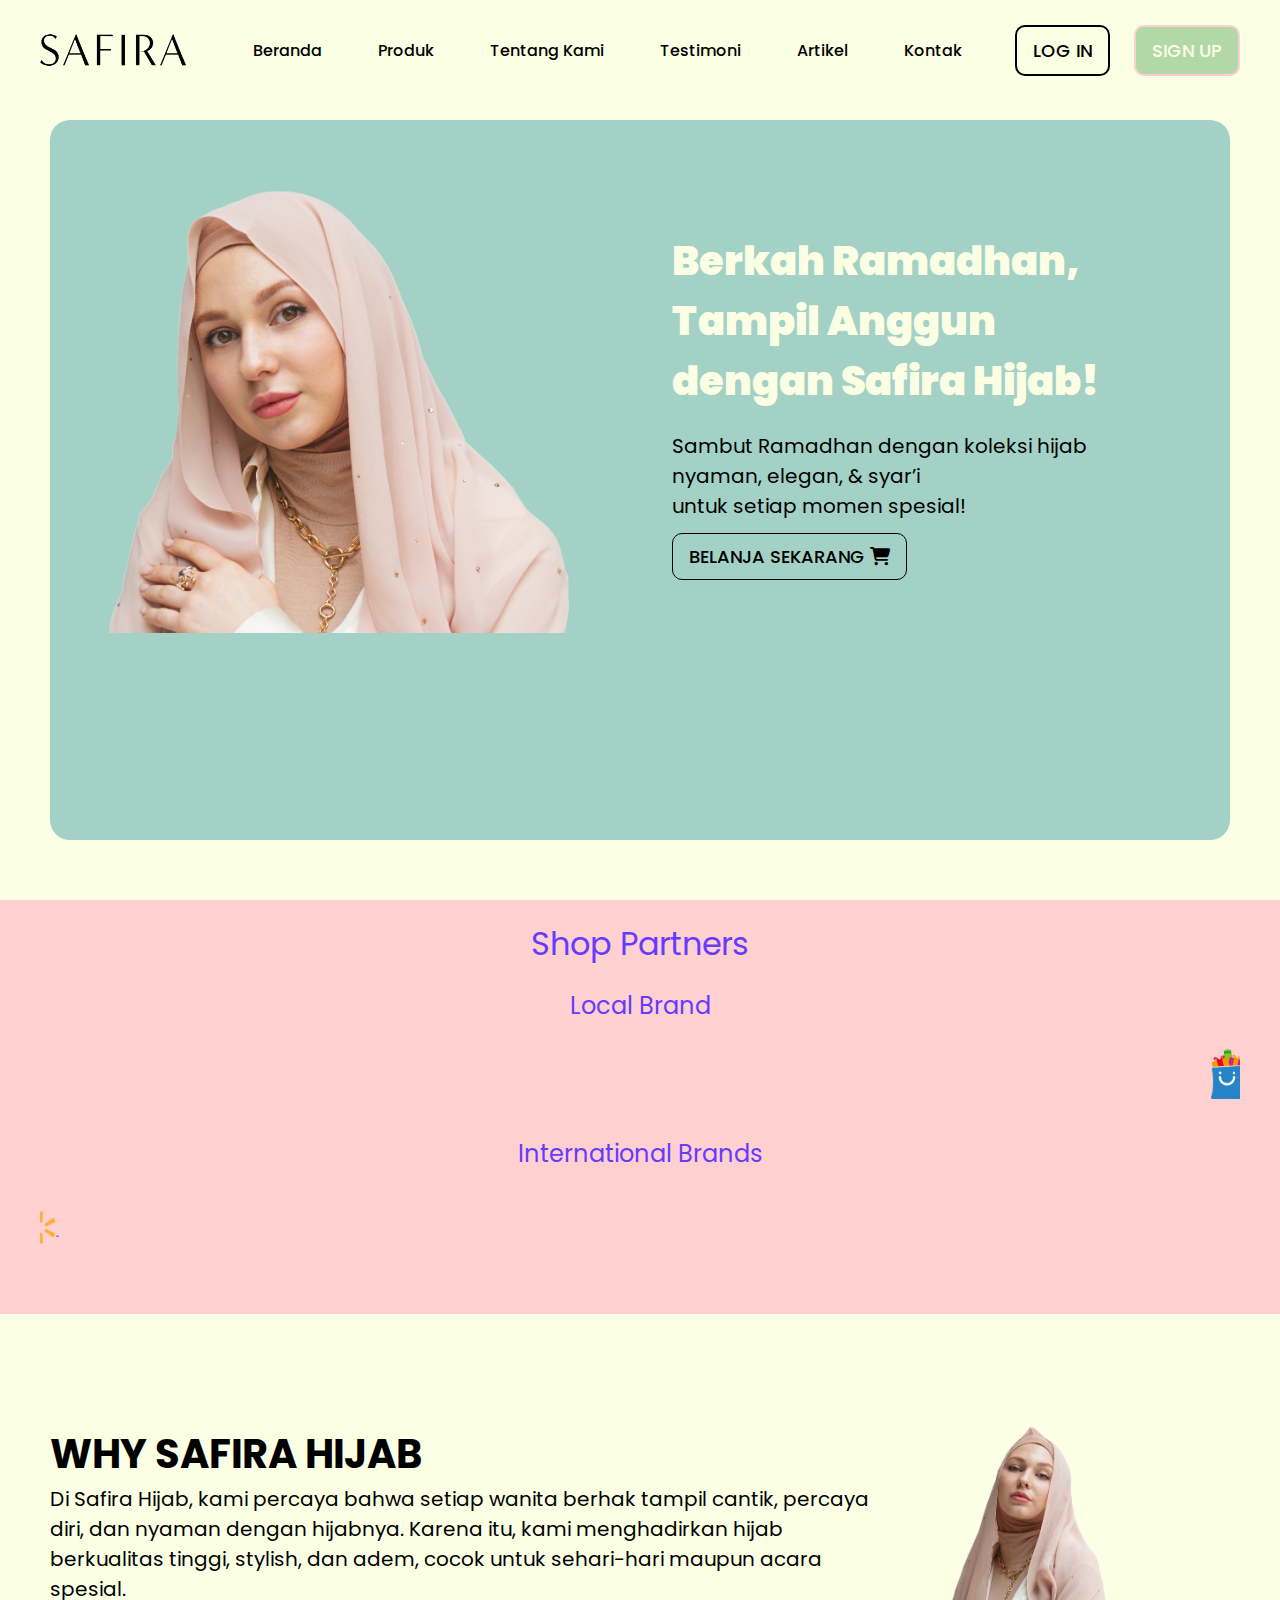
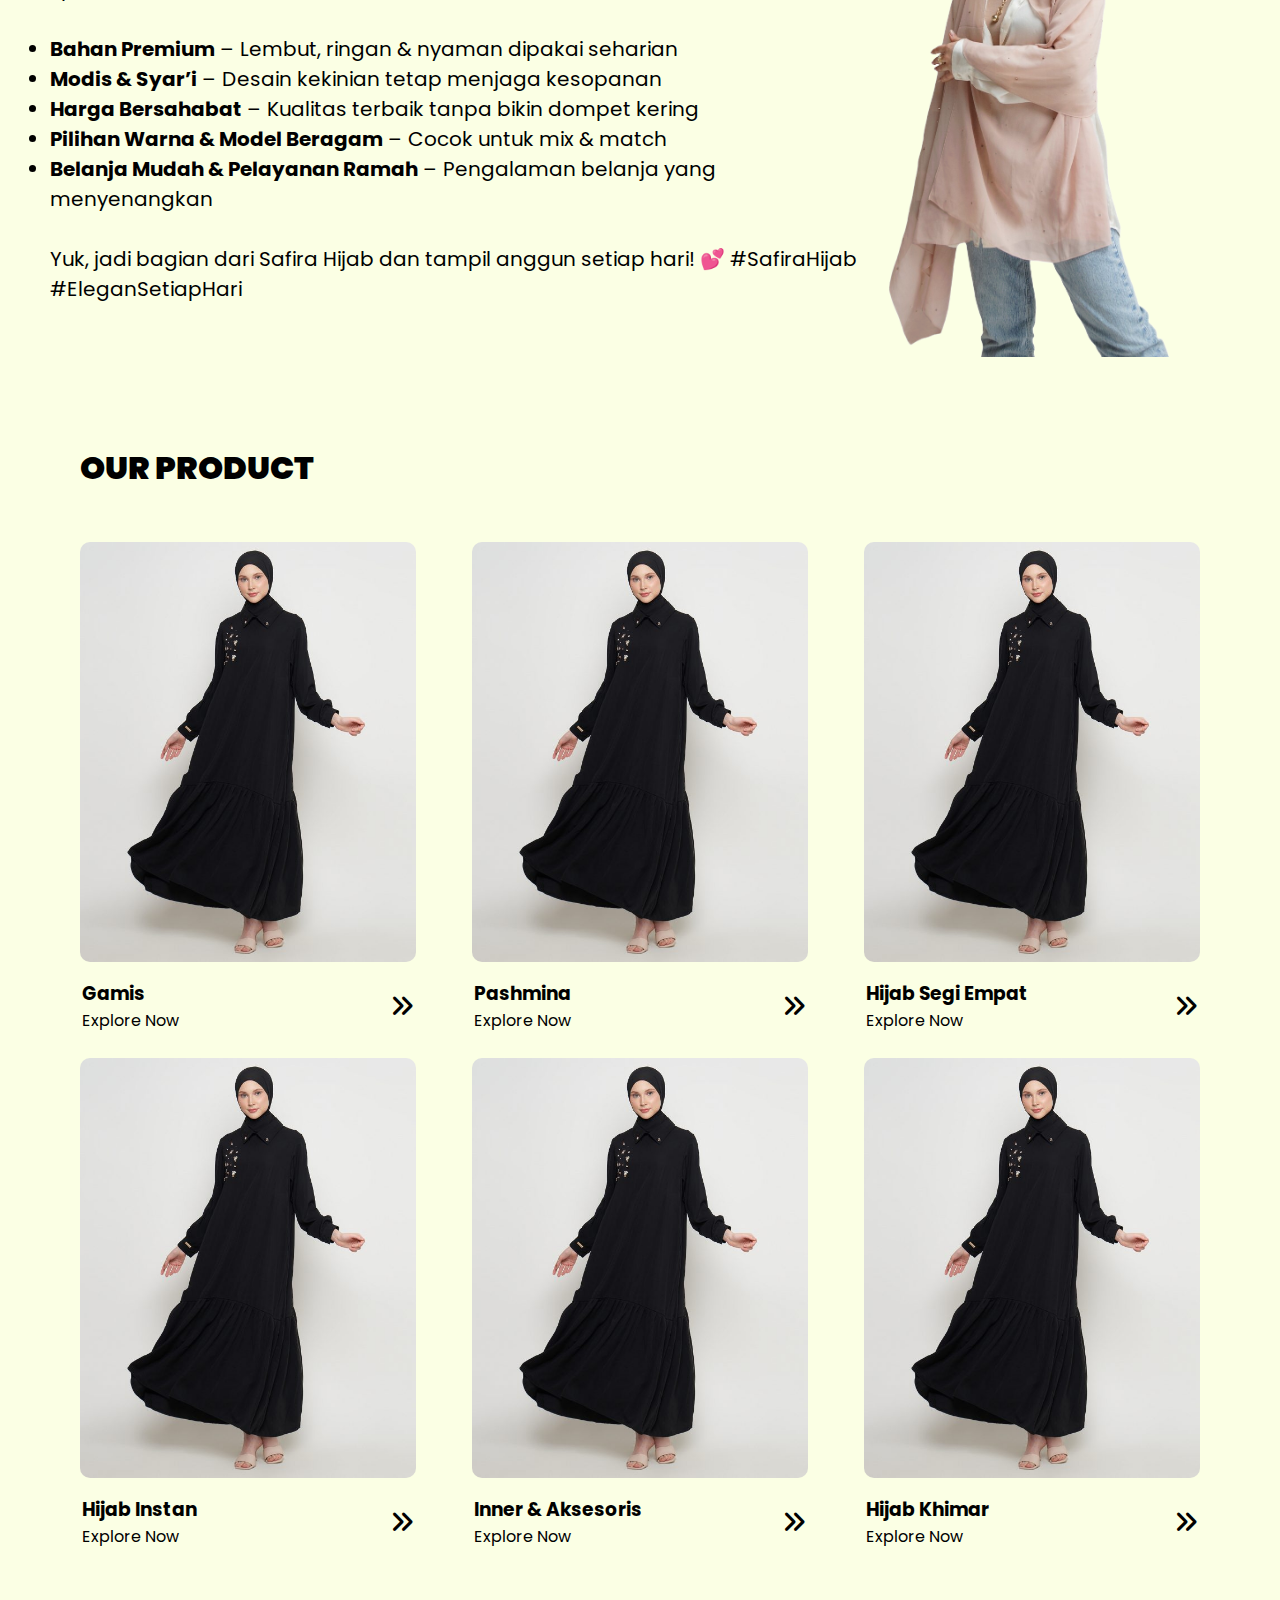
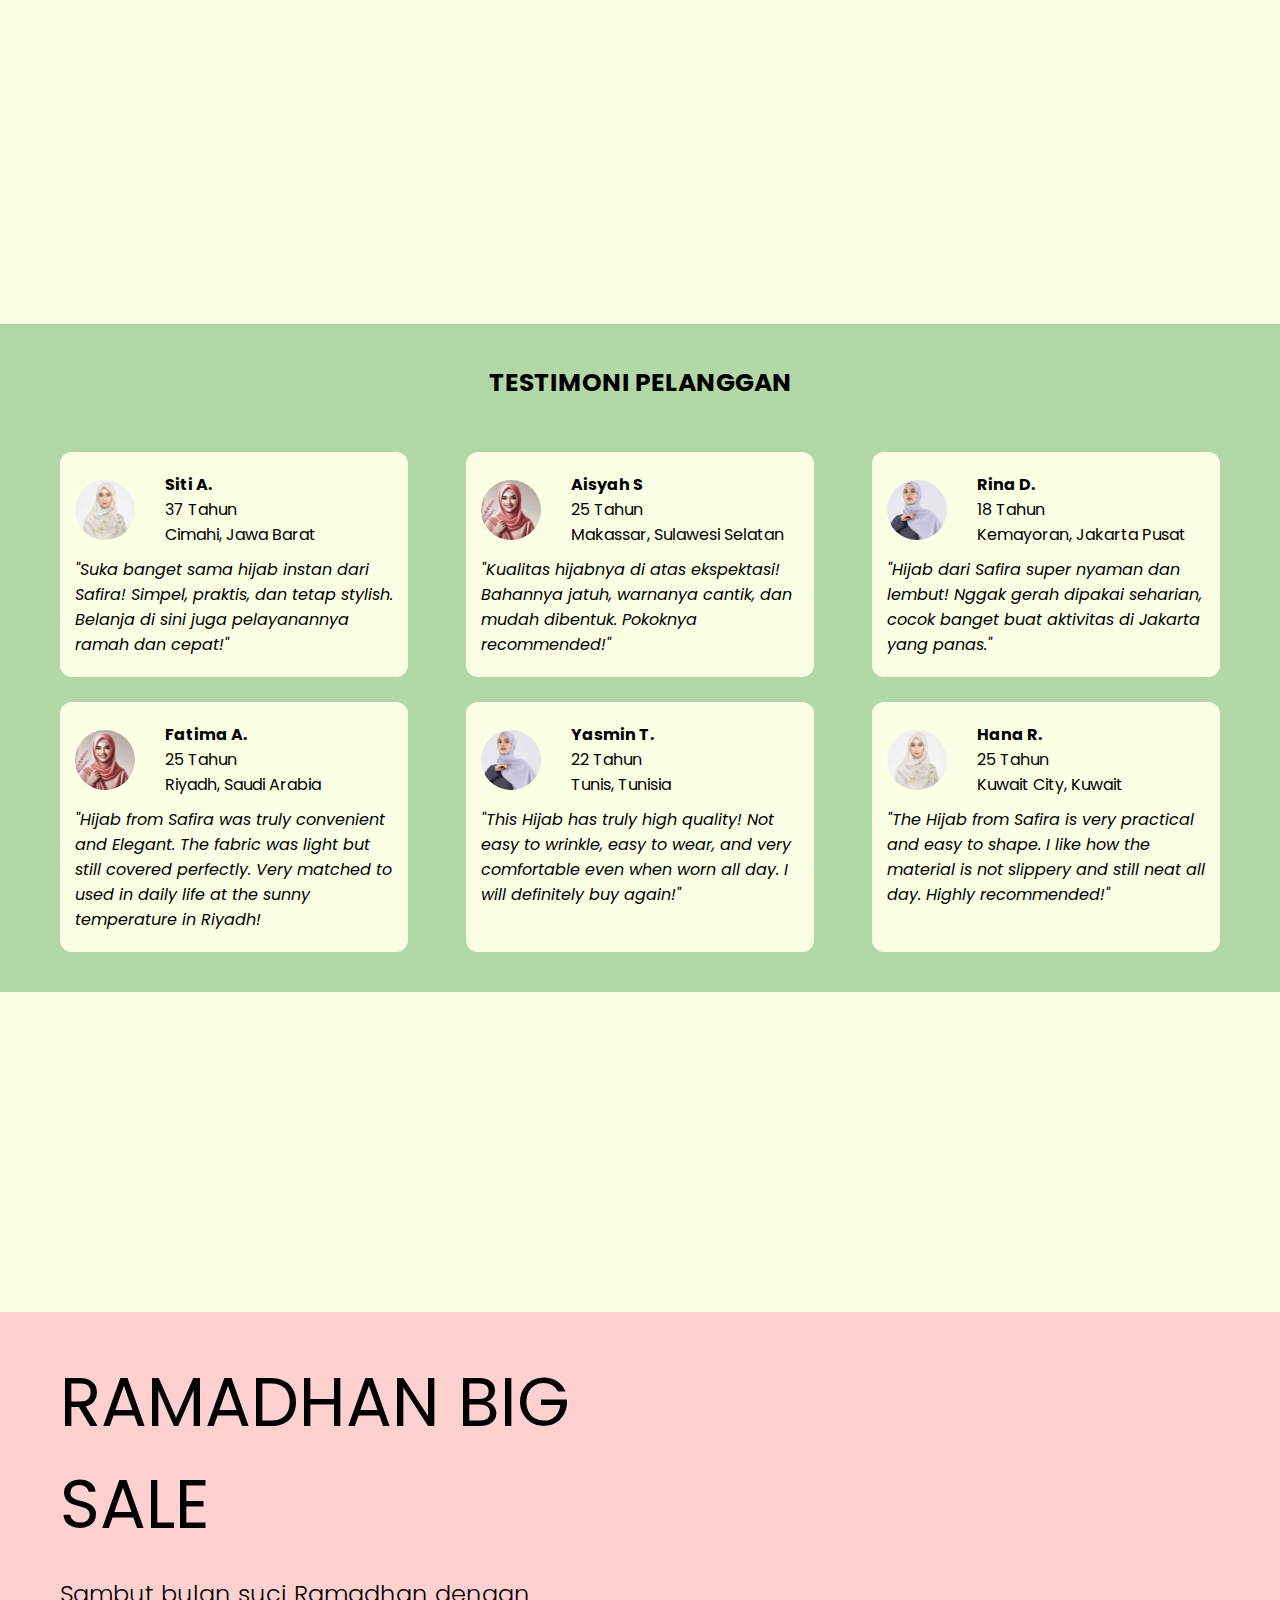
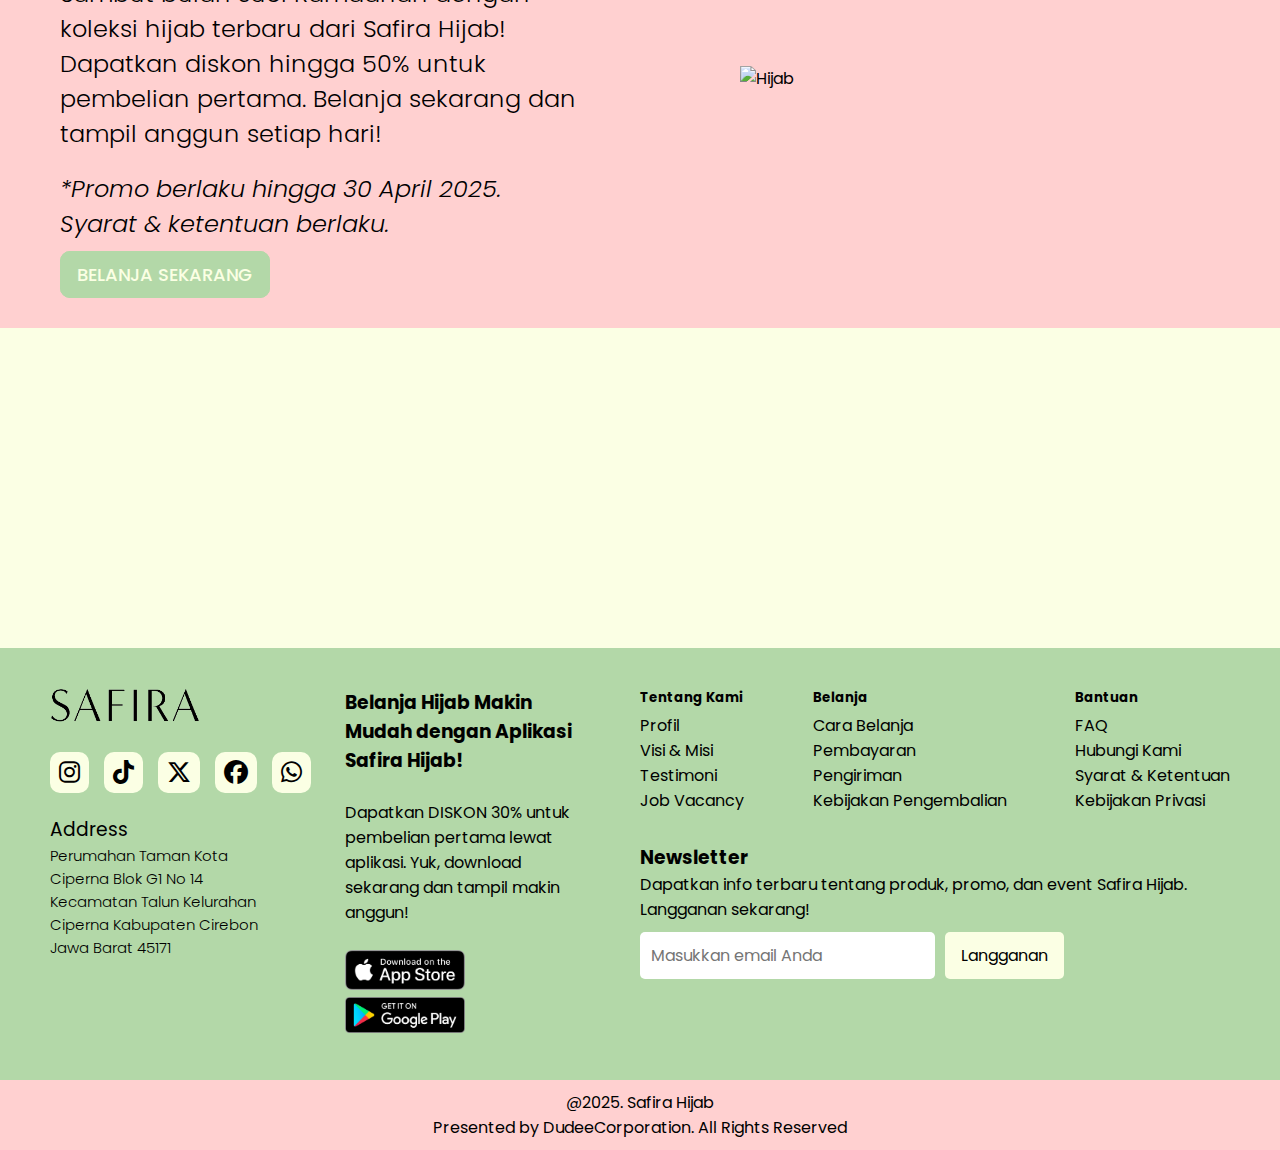
==== commit 618db4f8: "Favicon Added" ====
--- a/index.html
+++ b/index.html
@@ -18,6 +18,8 @@
       rel="stylesheet"
       href="https://cdnjs.cloudflare.com/ajax/libs/font-awesome/6.7.2/css/all.min.css"
     />
+    <!-- Favicon Logo -->
+    <link rel="shortcut icon" href="img/hijab-favicon.png" type="image/x-icon">
   </head>
   <body>
     <!-- Header/Navbar and Home -->
